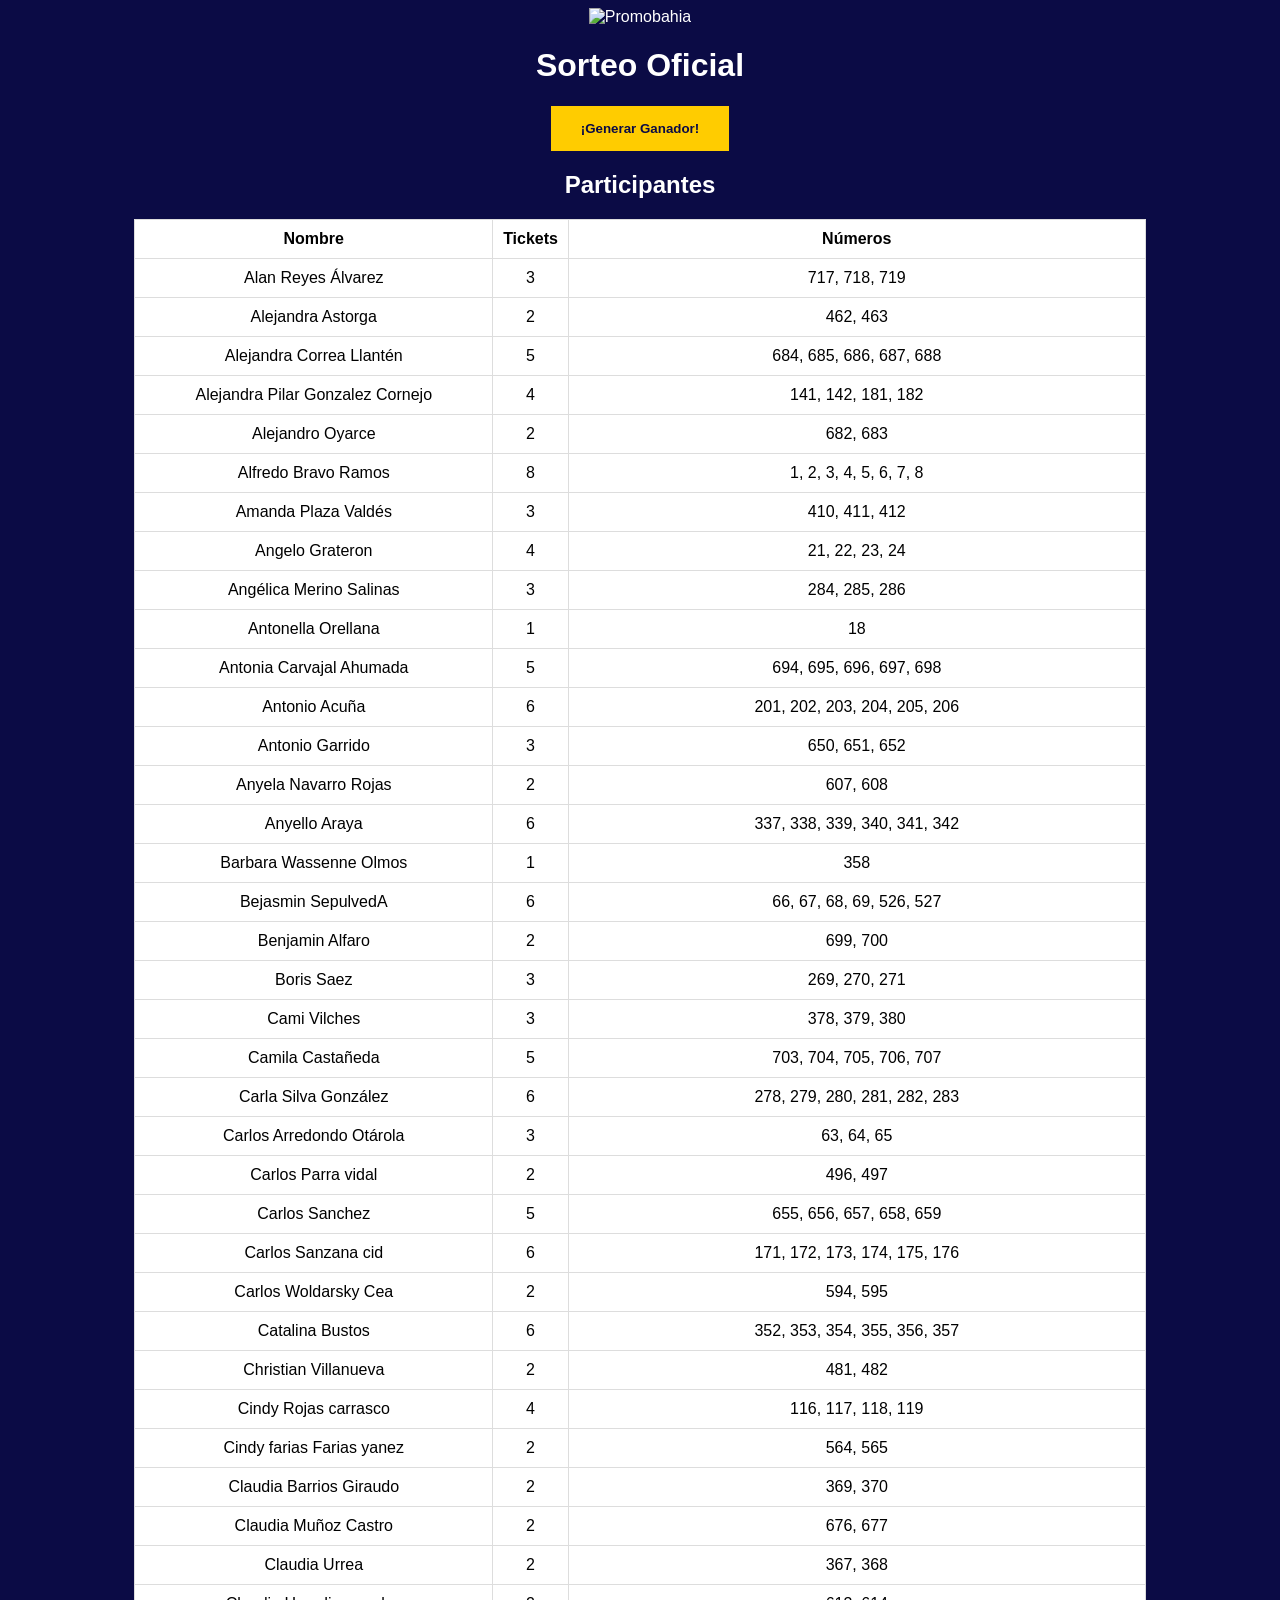
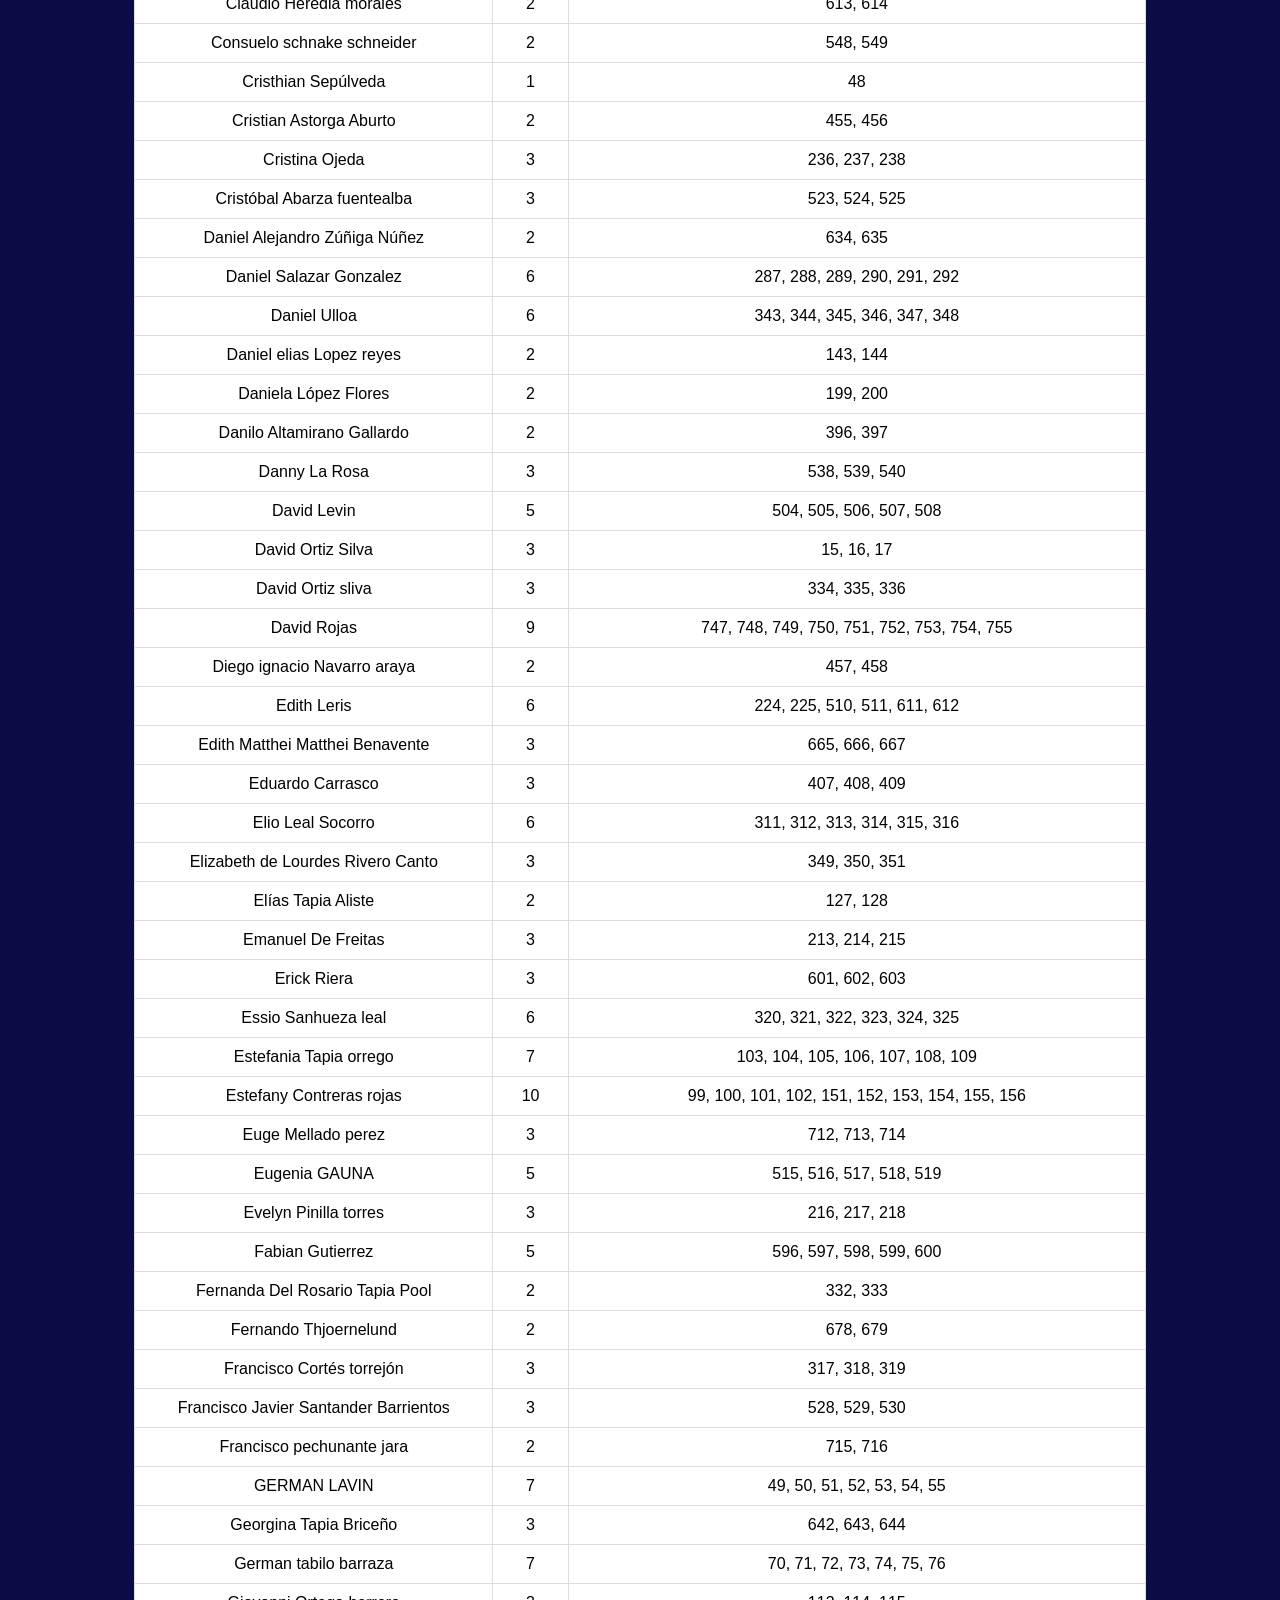
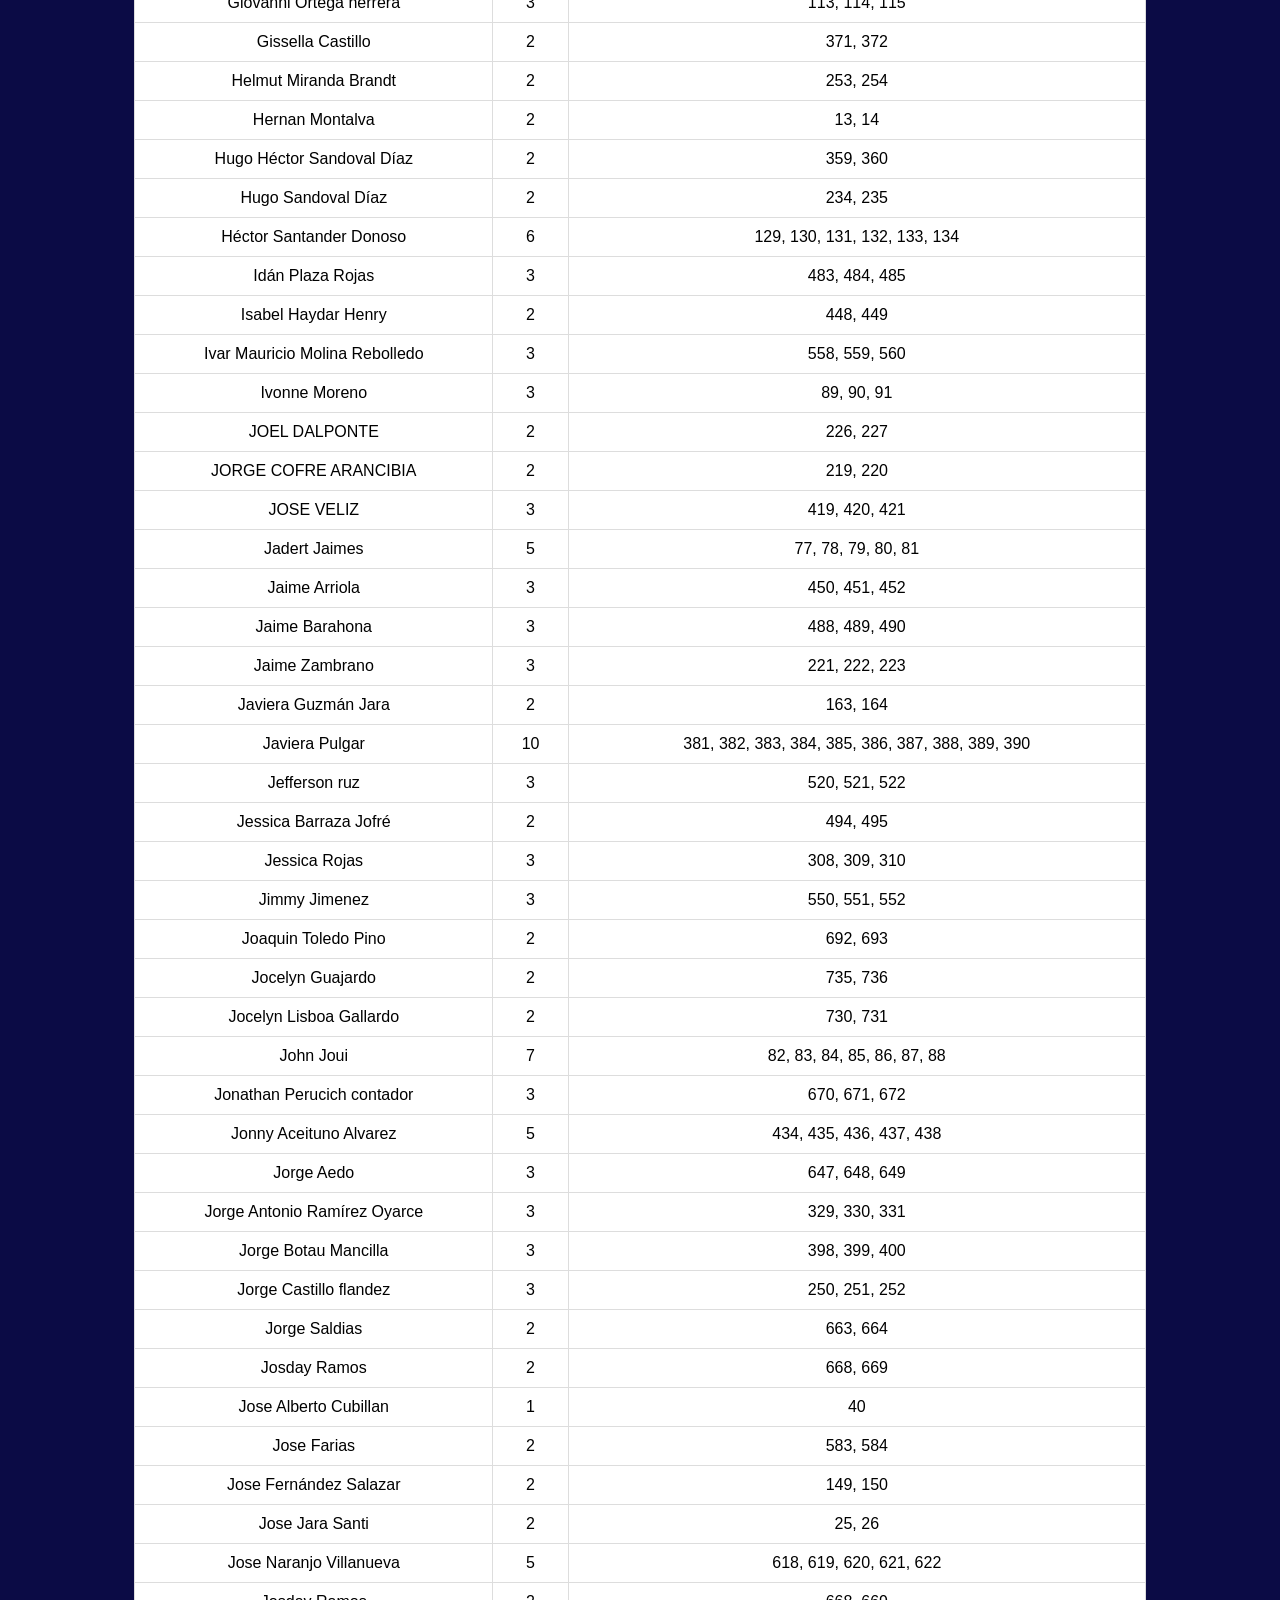
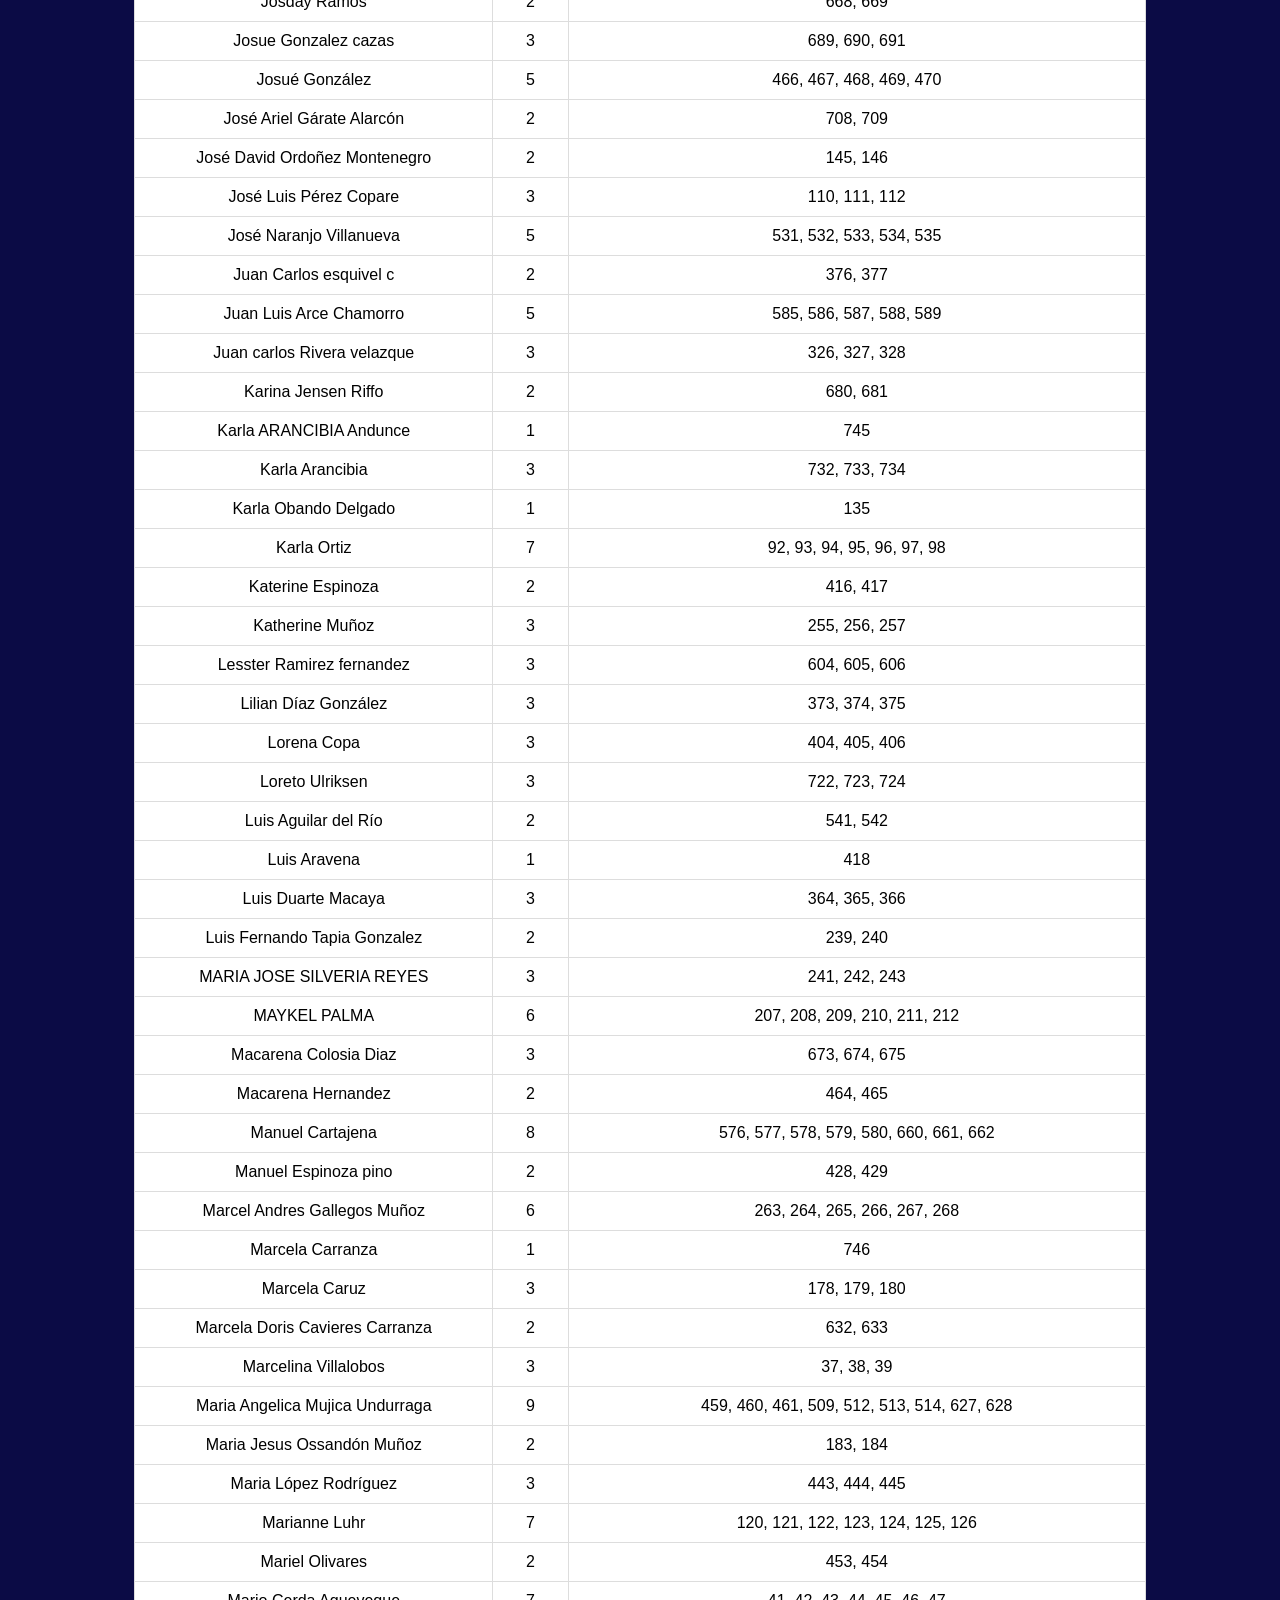
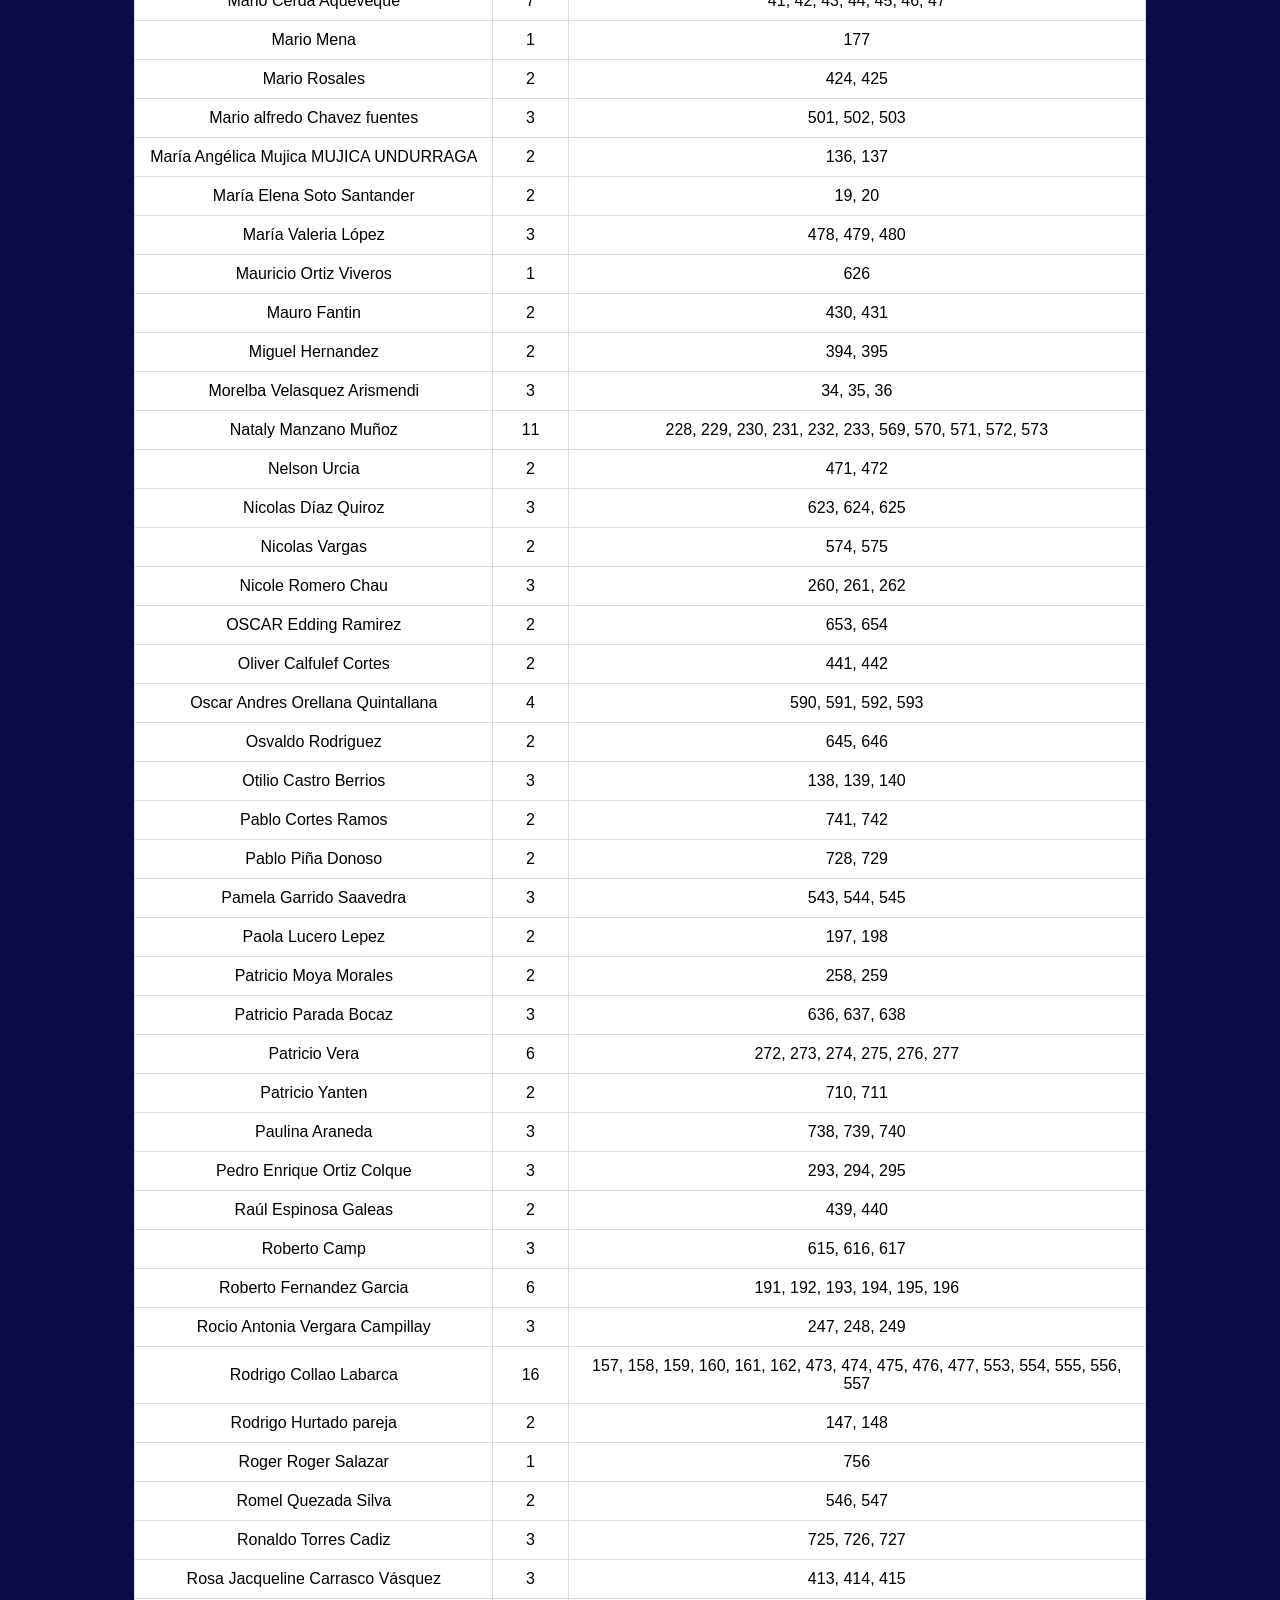
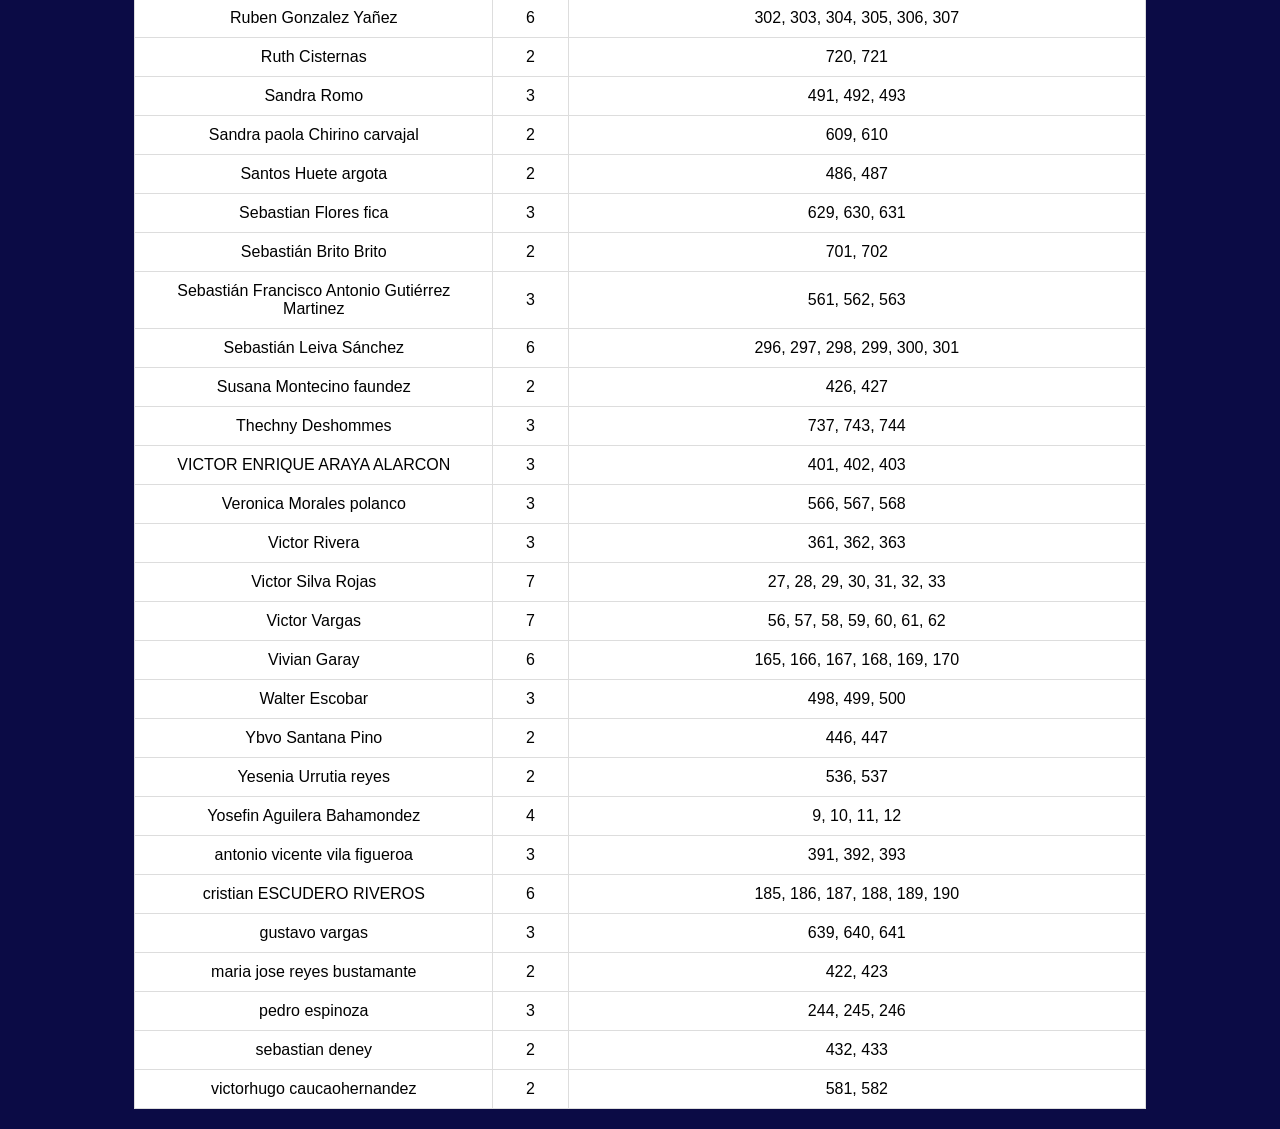
==== index.html @ 3a51100c "Add files via upload" ====
<!DOCTYPE html>
<html lang="es">
<head>
    <meta charset="UTF-8">
    <title>Sorteo Promobahia</title>
    <link rel="stylesheet" href="style.css">
</head>
<body>
    <header>
        <img src="logo-pb-fondo-blanco.png" alt="Promobahia" id="logo">
        <h1>Sorteo Oficial</h1>
    </header>

    <section id="sorteo">
        <button onclick="sortear()">¡Generar Ganador!</button>
        <div id="resultado"></div>
    </section>

    <section id="lista">
        <h2>Participantes</h2>
        <table id="tabla-participantes">
            <thead>
                <tr><th>Nombre</th><th>Tickets</th><th>Números</th></tr>
            </thead>
            <tbody id="cuerpo-tabla"></tbody>
        </table>
    </section>

    <script src="script.js"></script>
</body>
</html>
---- style.css ----
body { font-family: sans-serif; background: #0b0b45; color: white; text-align: center; }
#logo { width: 200px; }
button { background: #ffcc00; color: #0b0b45; padding: 15px 30px; font-weight: bold; border: none; cursor: pointer; }
table { width: 80%; margin: 20px auto; border-collapse: collapse; background: white; color: black; }
th, td { border: 1px solid #ddd; padding: 10px; }
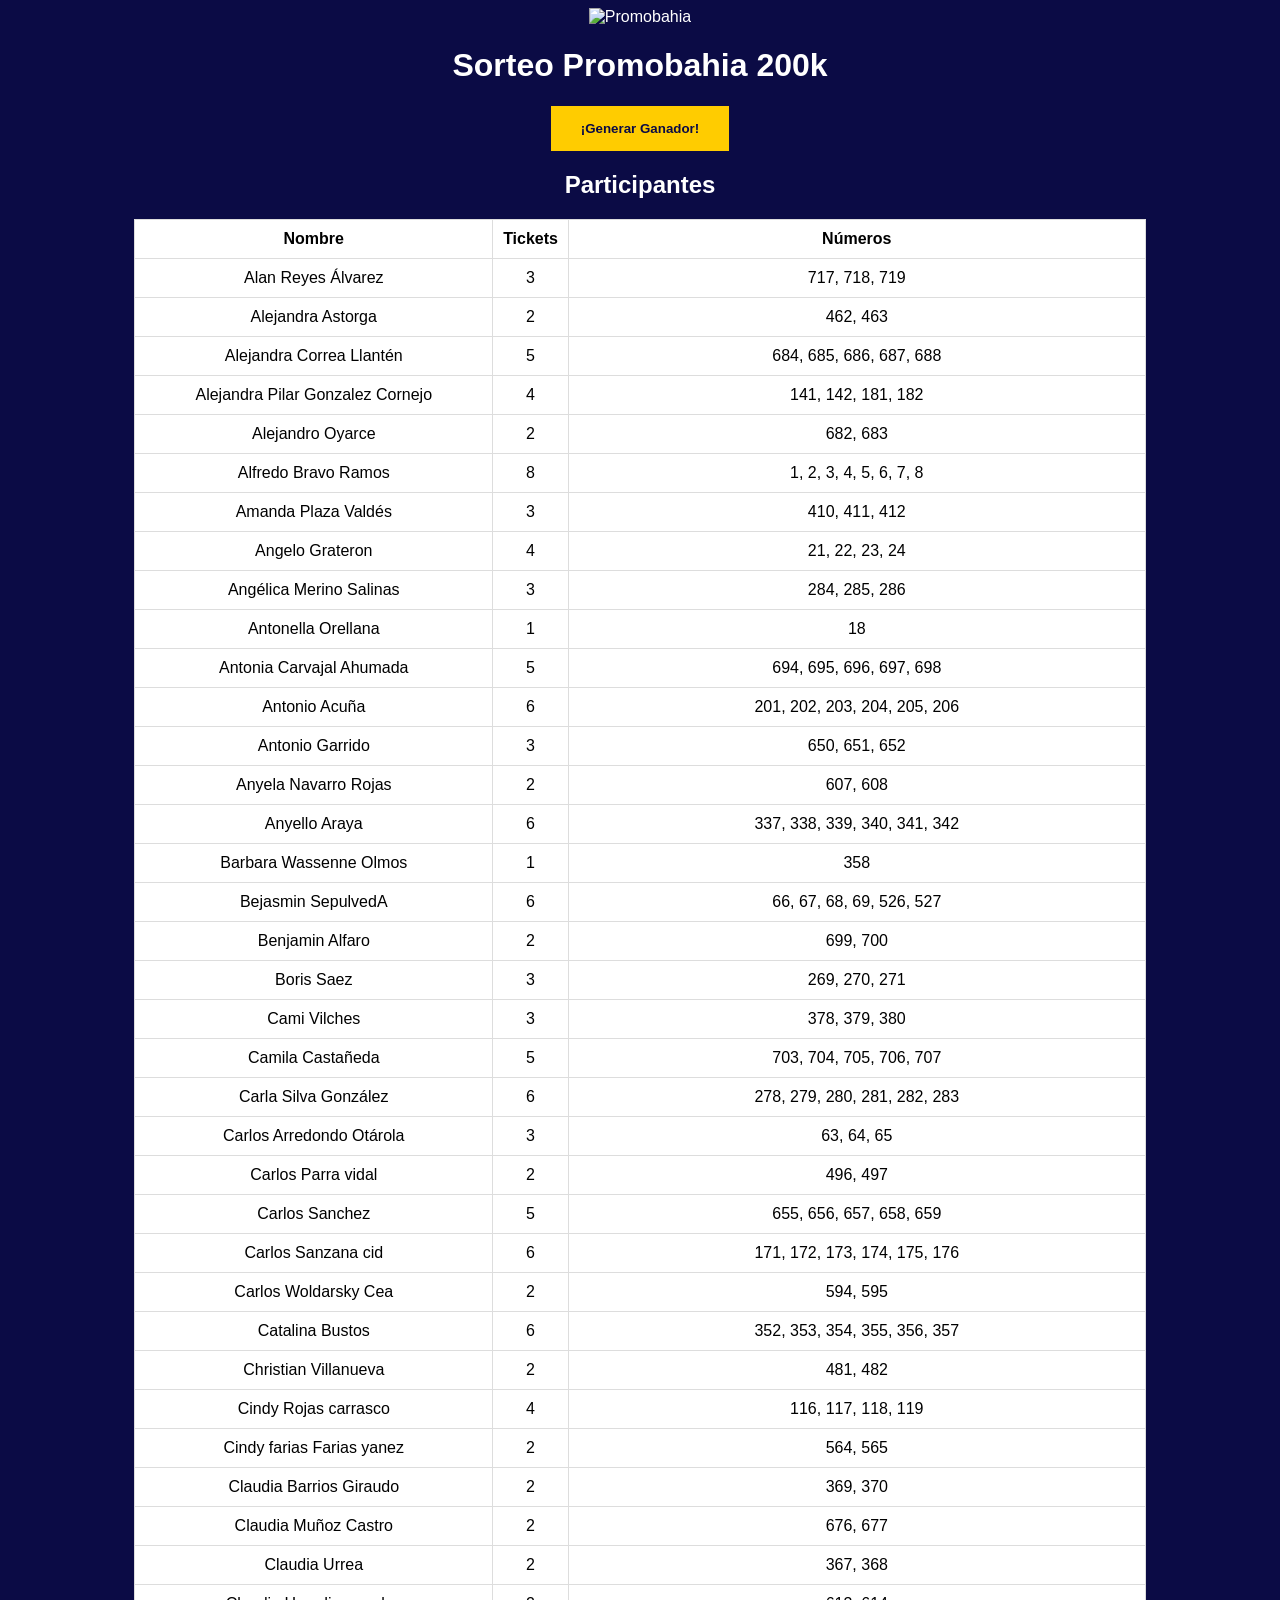
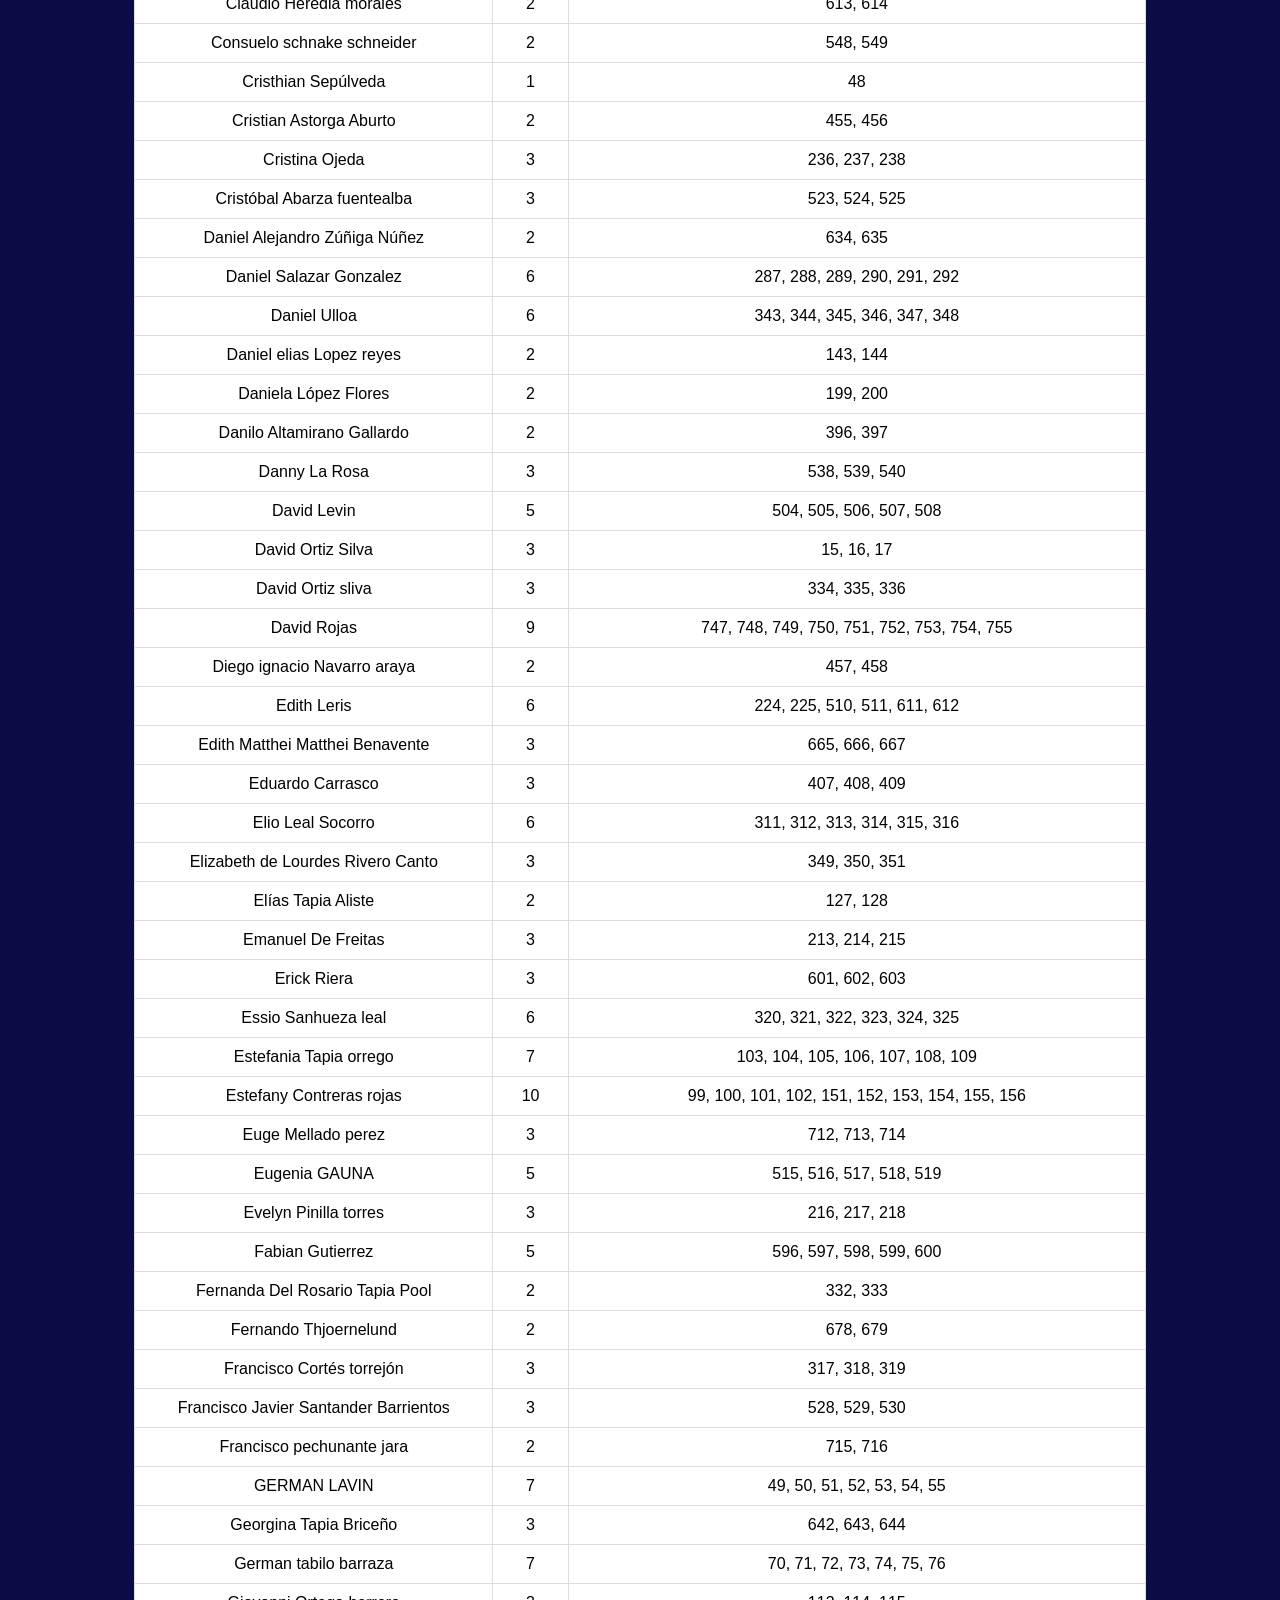
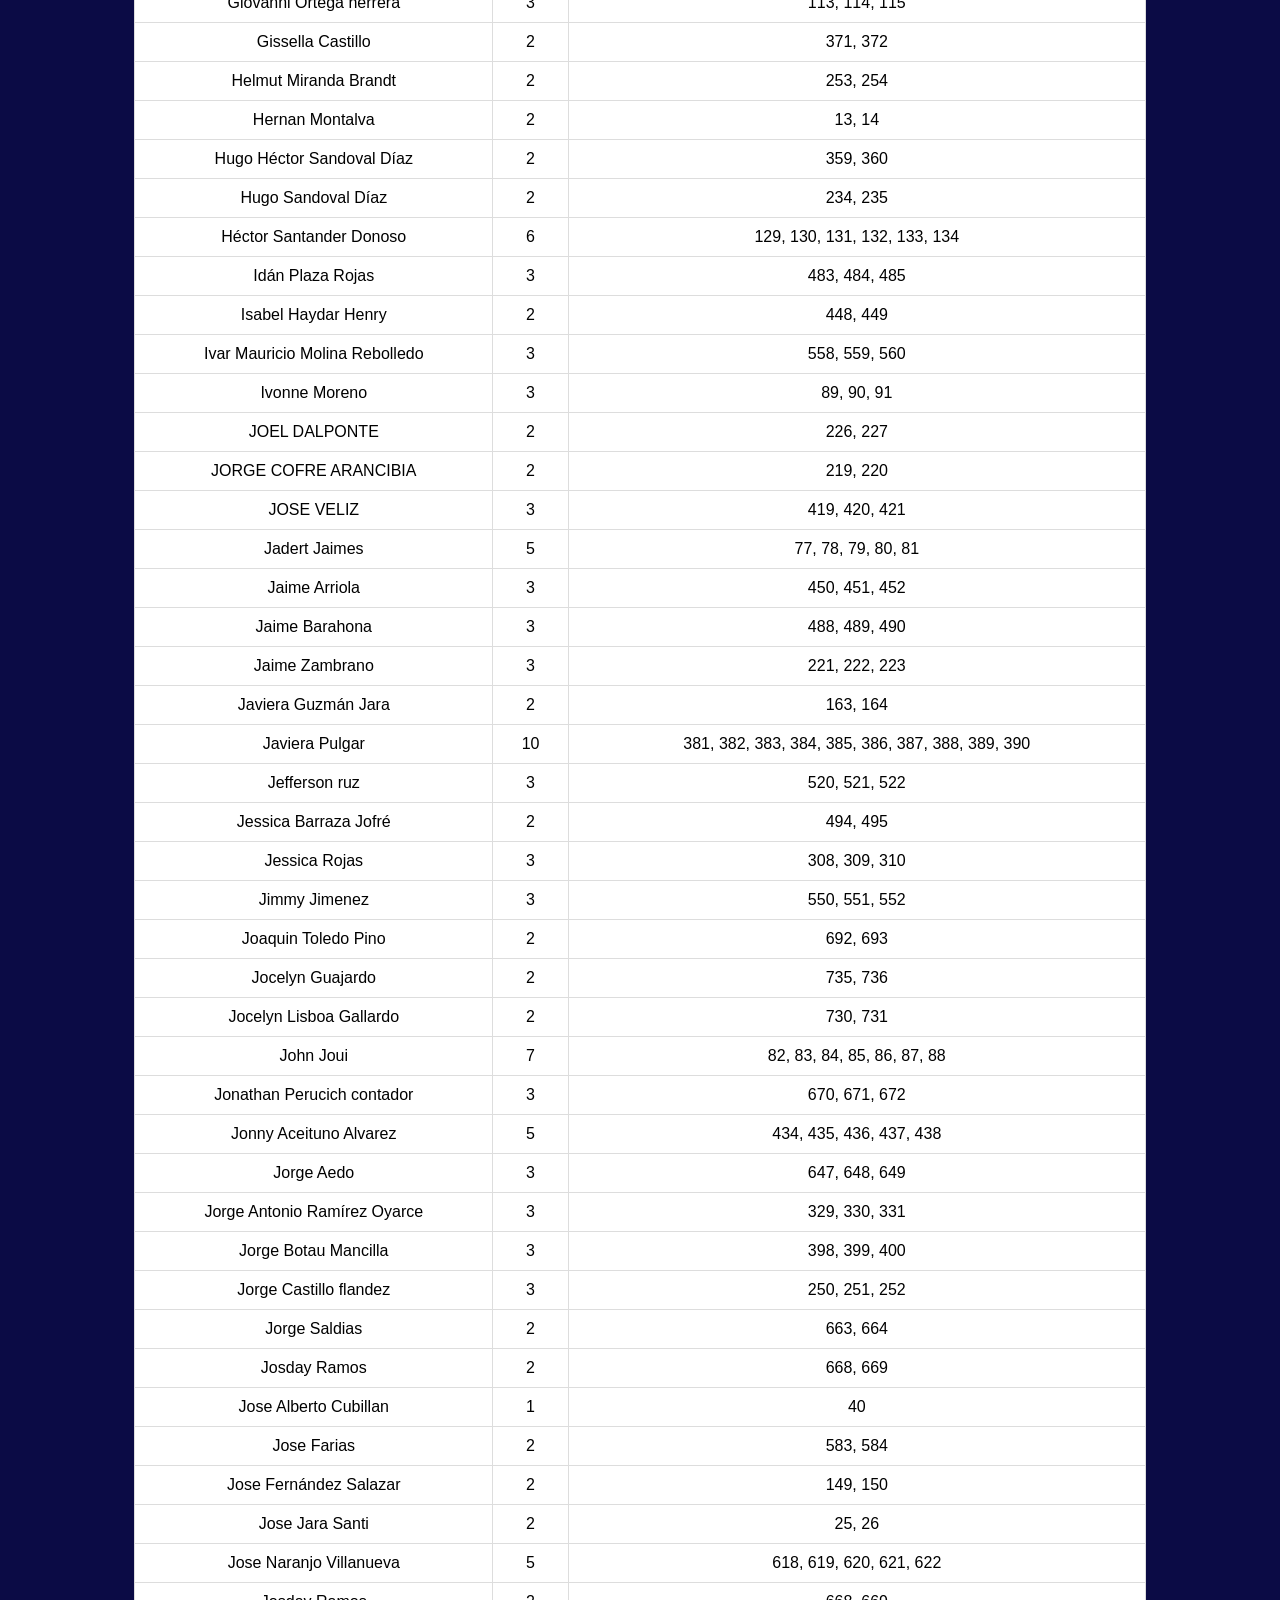
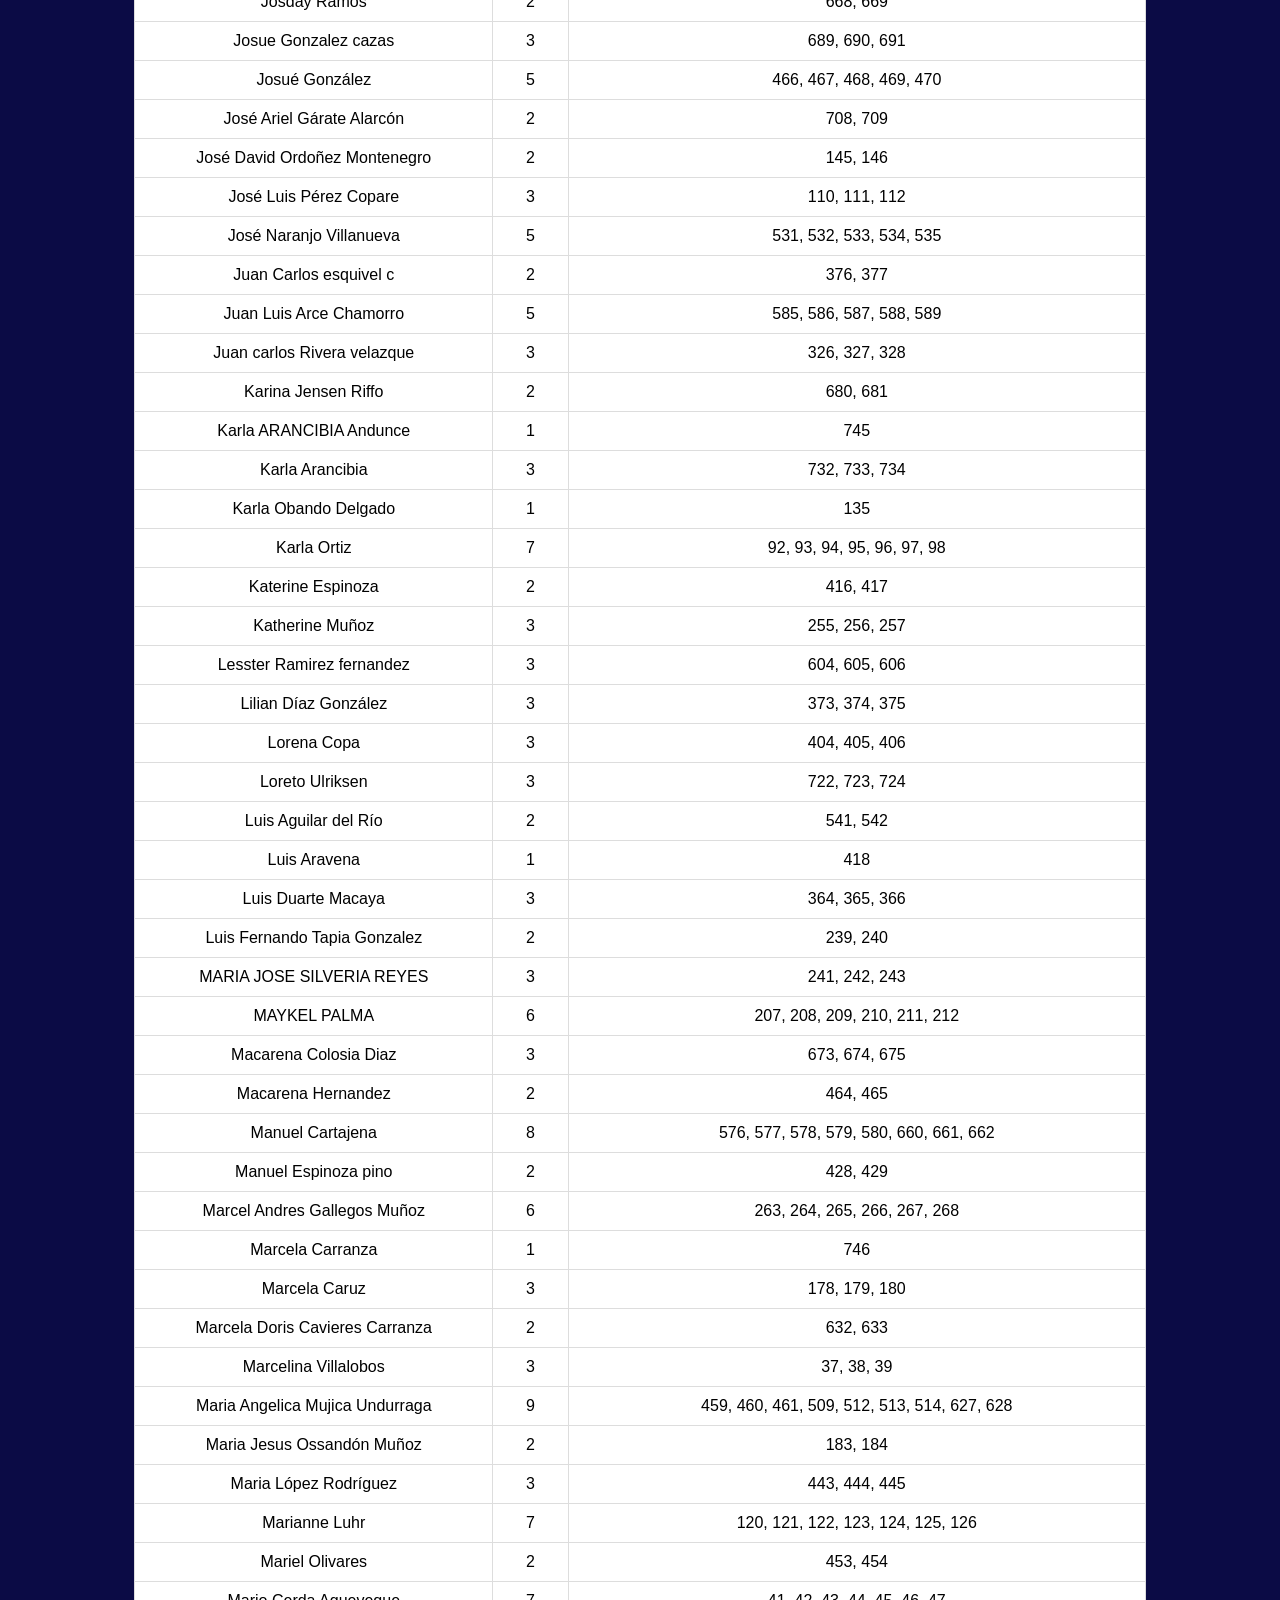
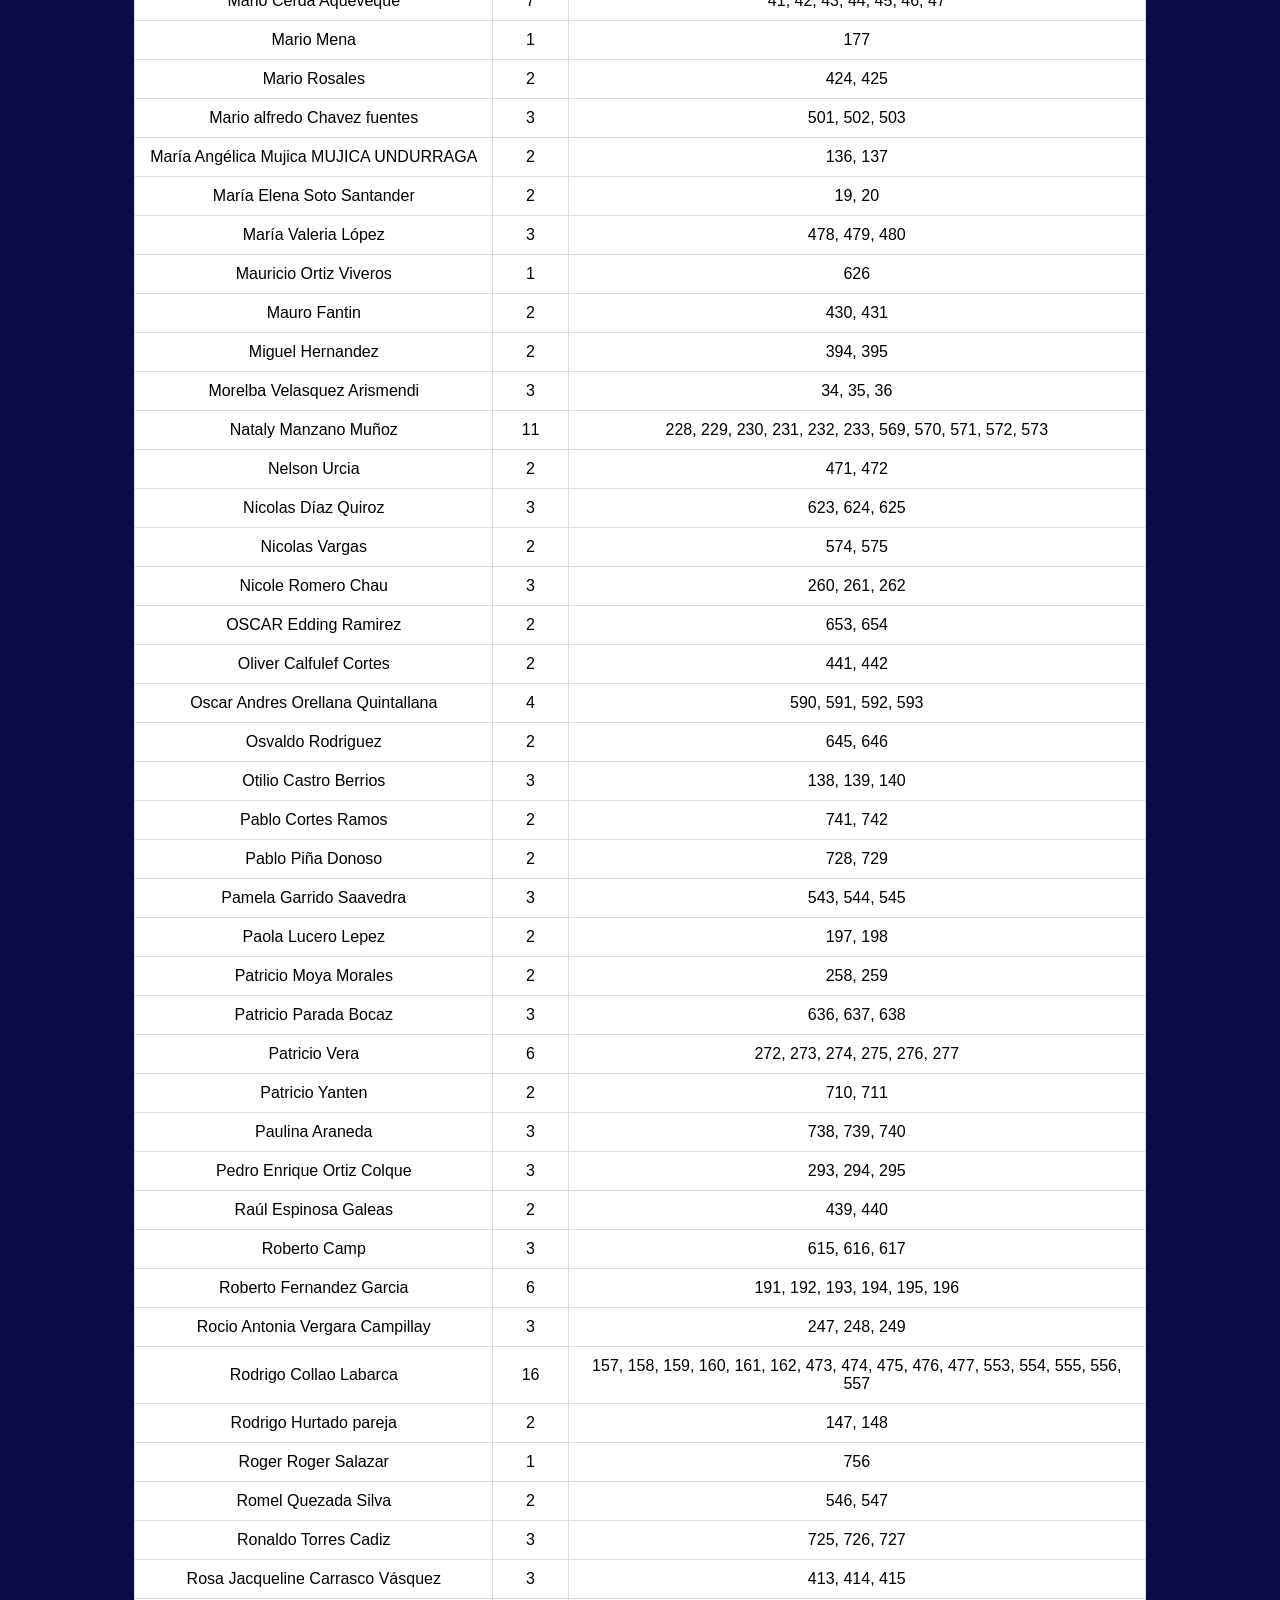
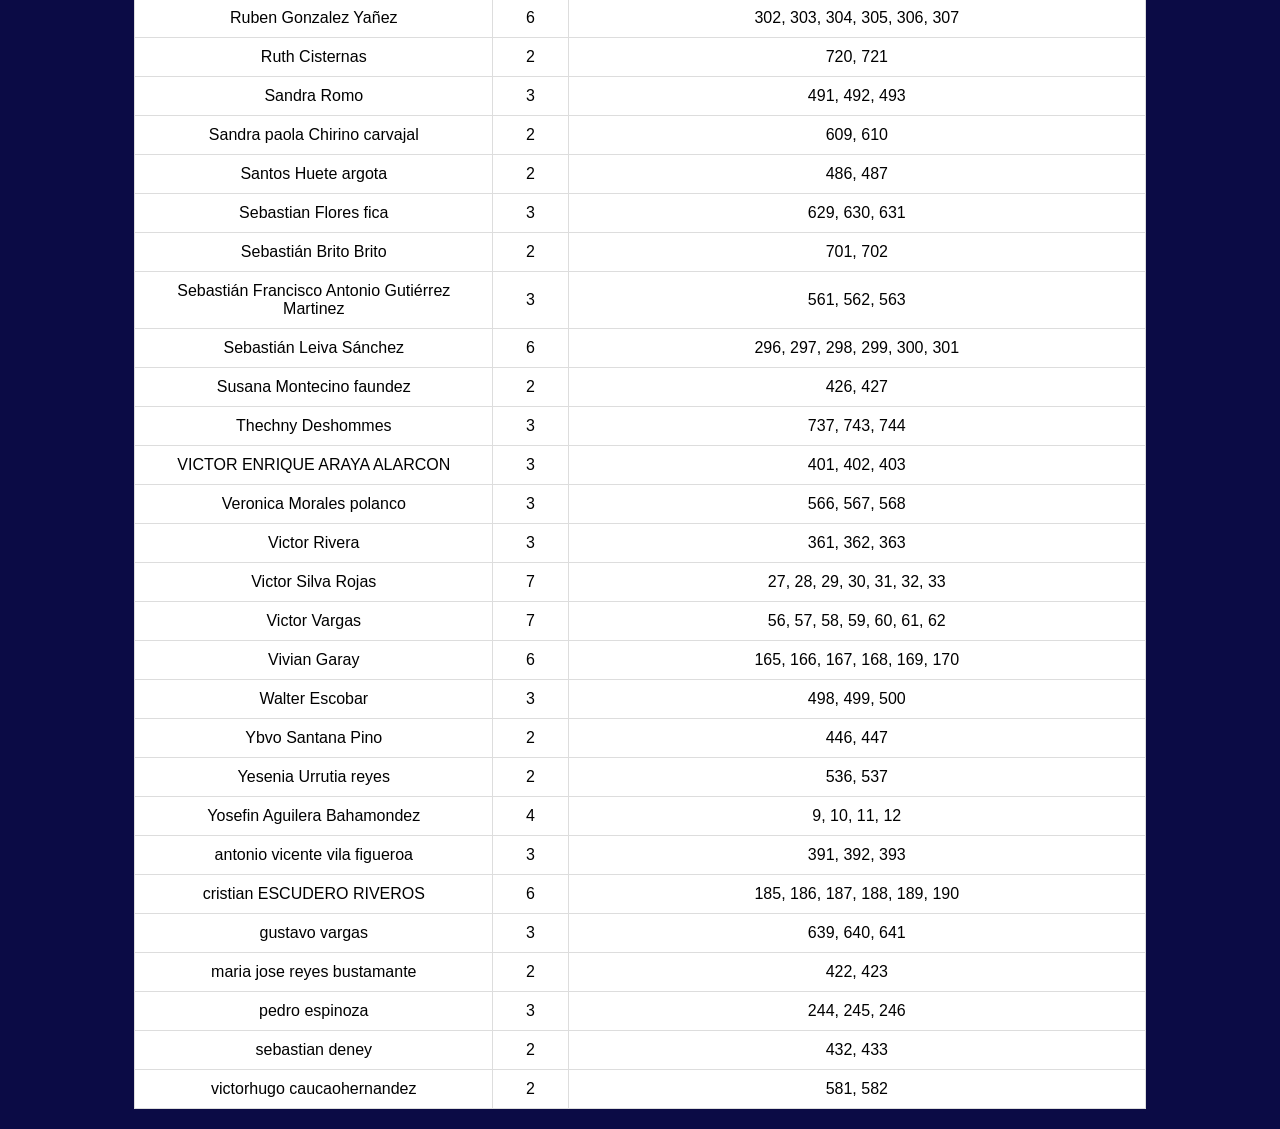
==== commit 12609927: "Update title and header for 200k raffle" ====
--- a/index.html
+++ b/index.html
@@ -2,13 +2,13 @@
 <html lang="es">
 <head>
     <meta charset="UTF-8">
-    <title>Sorteo Promobahia</title>
+    <title>Sorteo Promobahia 200k</title>
     <link rel="stylesheet" href="style.css">
 </head>
 <body>
     <header>
         <img src="logo-pb-fondo-blanco.png" alt="Promobahia" id="logo">
-        <h1>Sorteo Oficial</h1>
+        <h1>Sorteo Promobahia 200k</h1>
     </header>
 
     <section id="sorteo">
@@ -28,4 +28,4 @@
 
     <script src="script.js"></script>
 </body>
-</html>+</html>
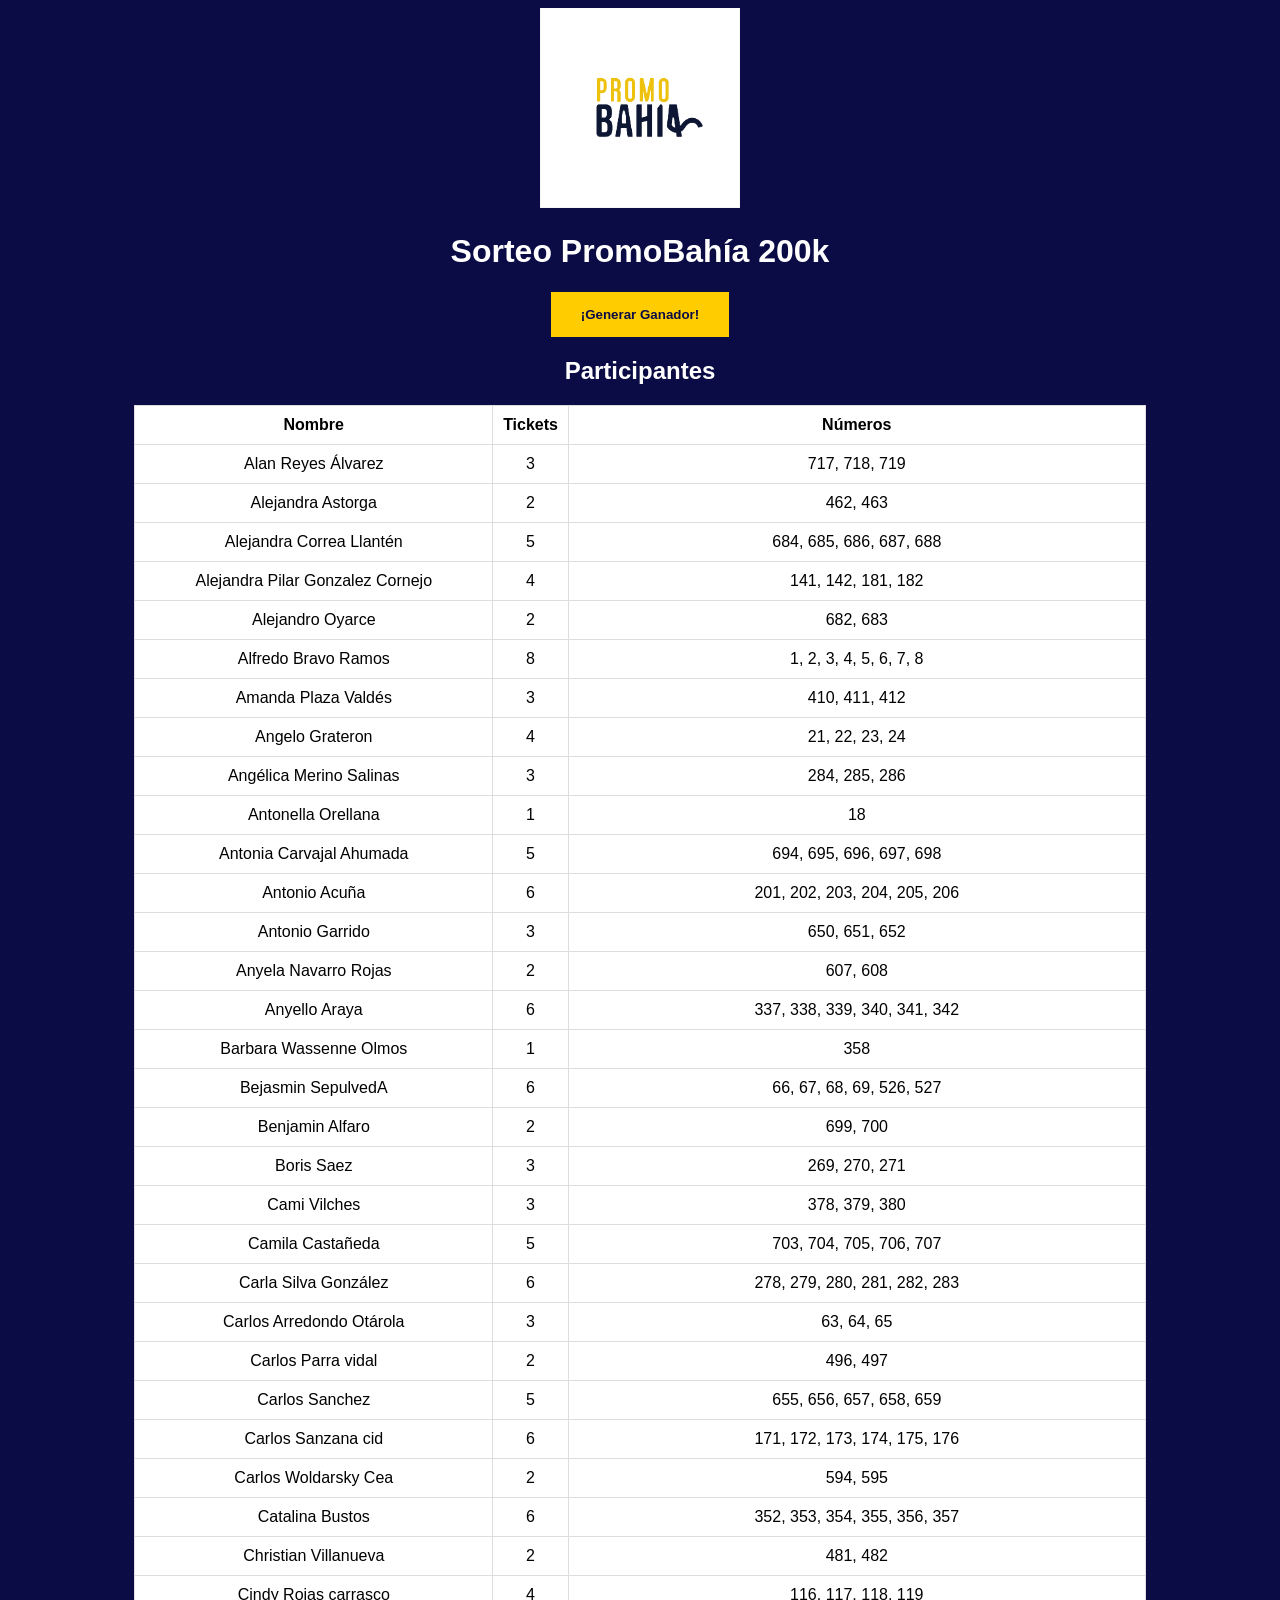
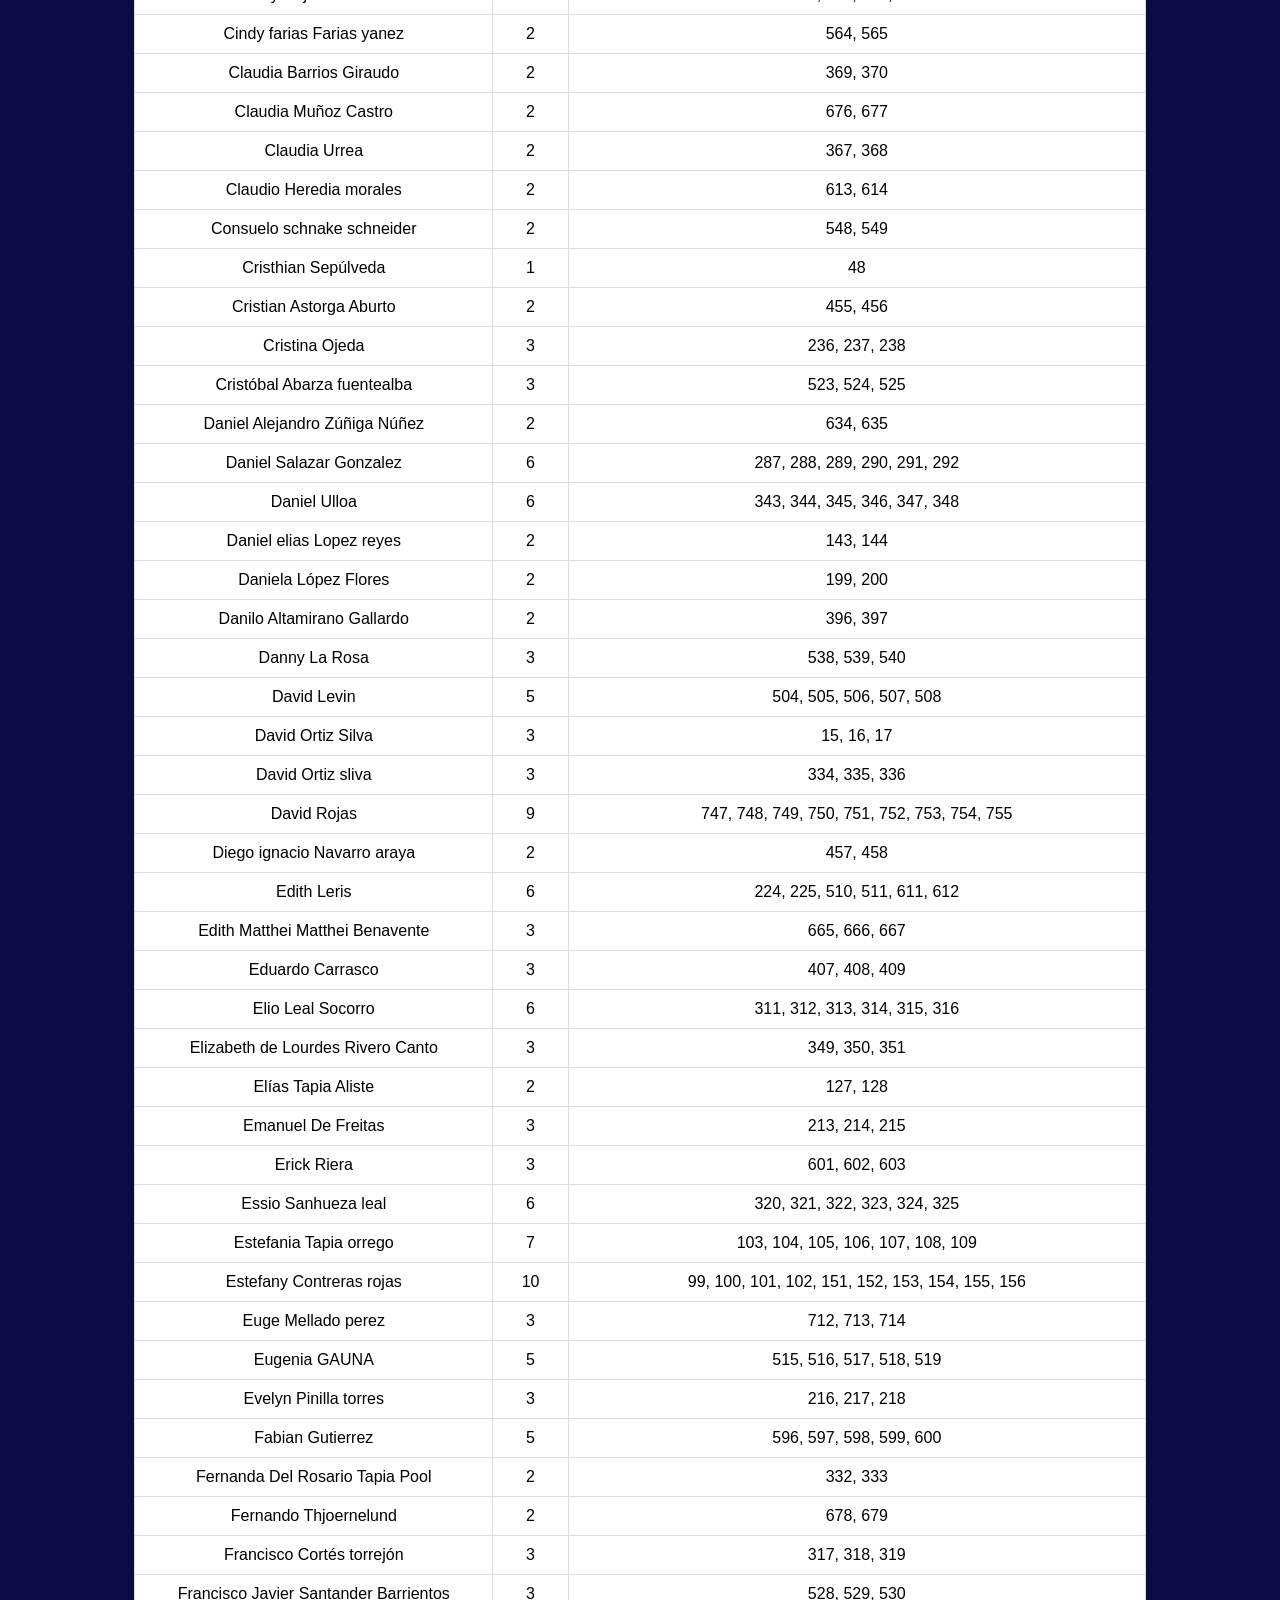
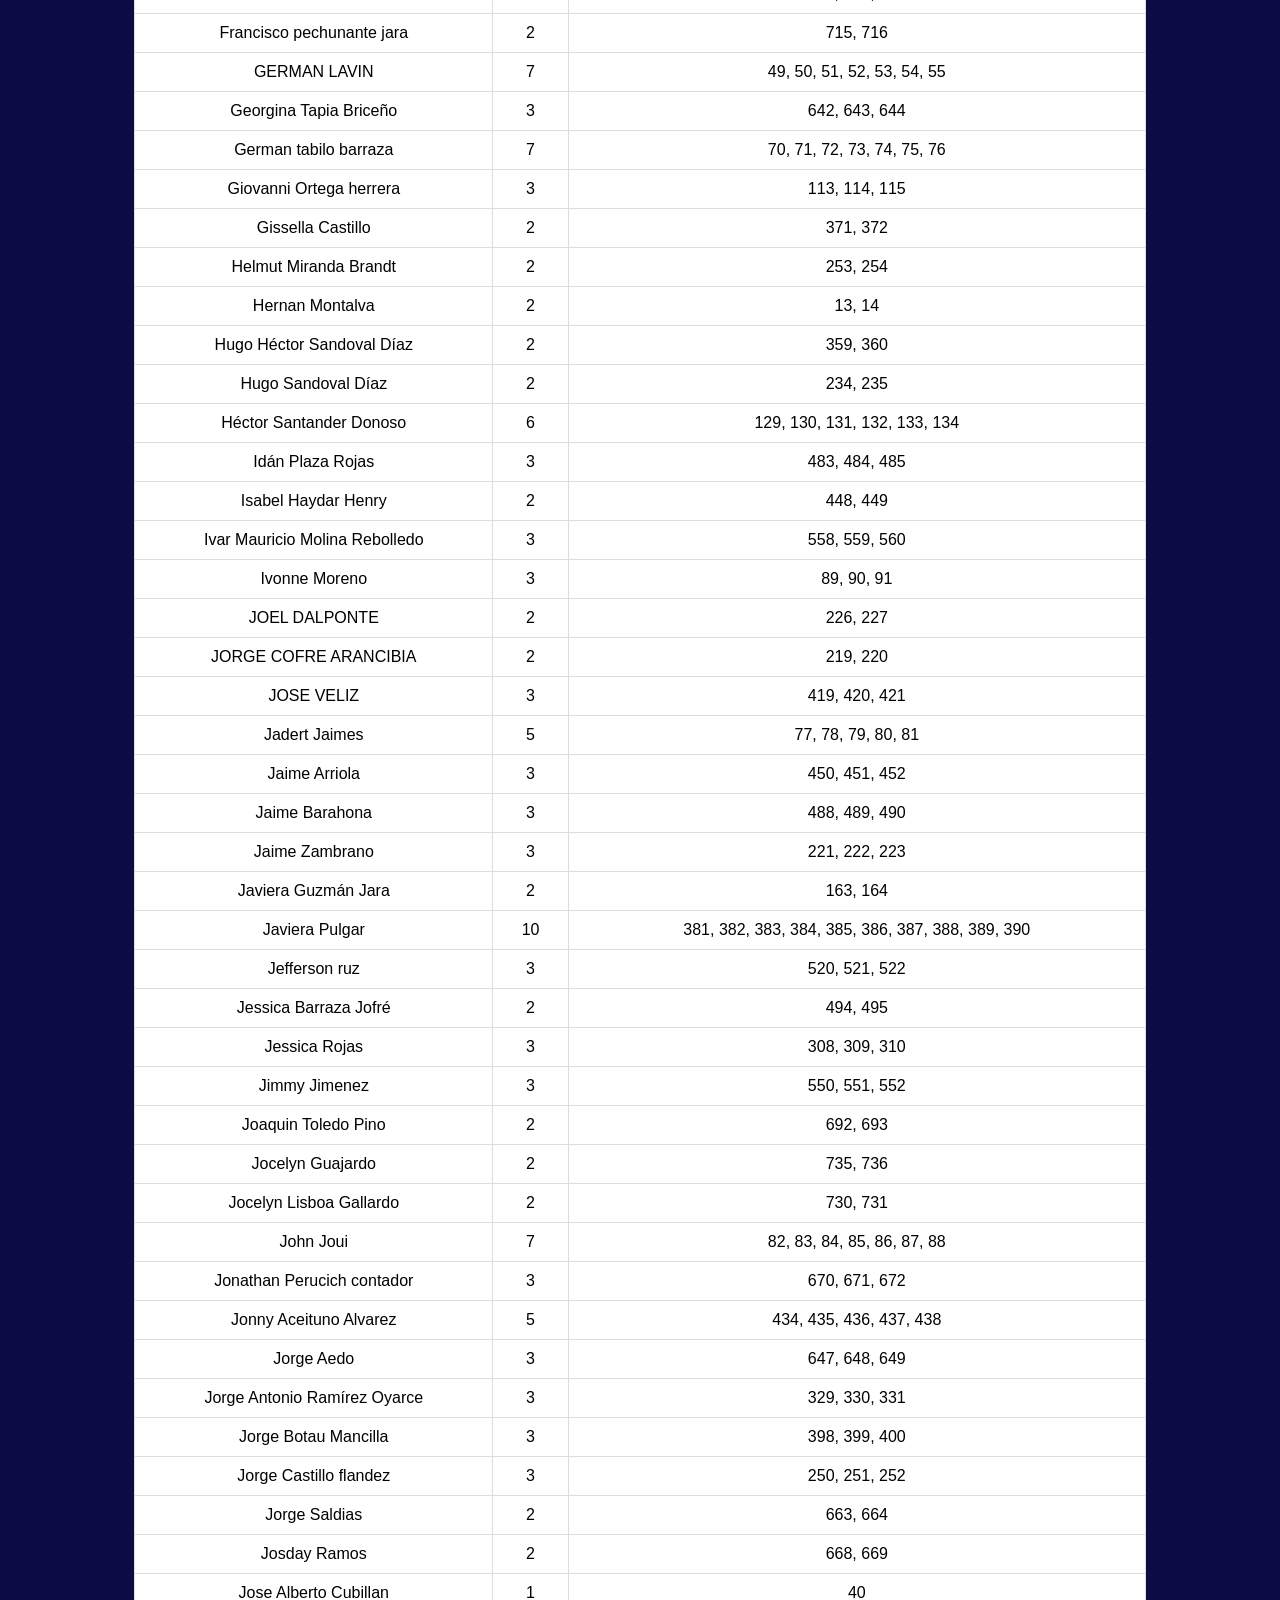
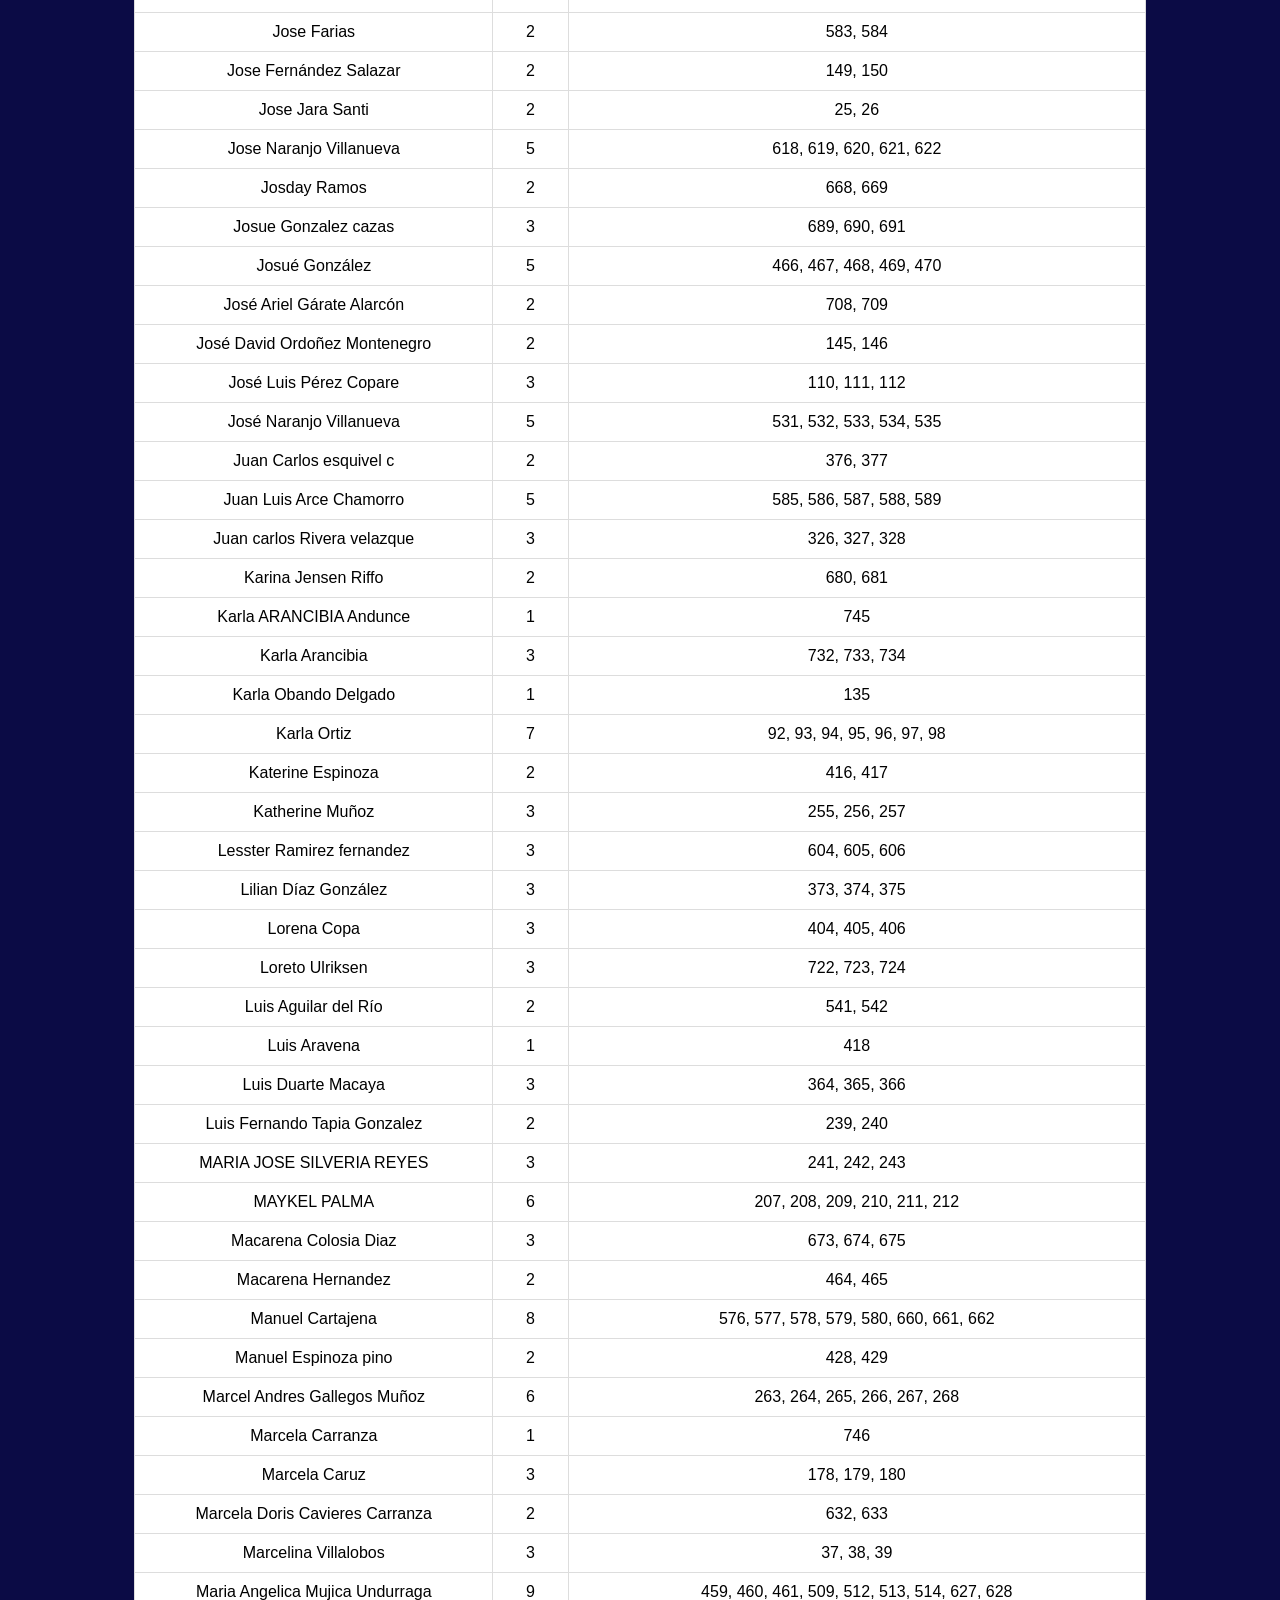
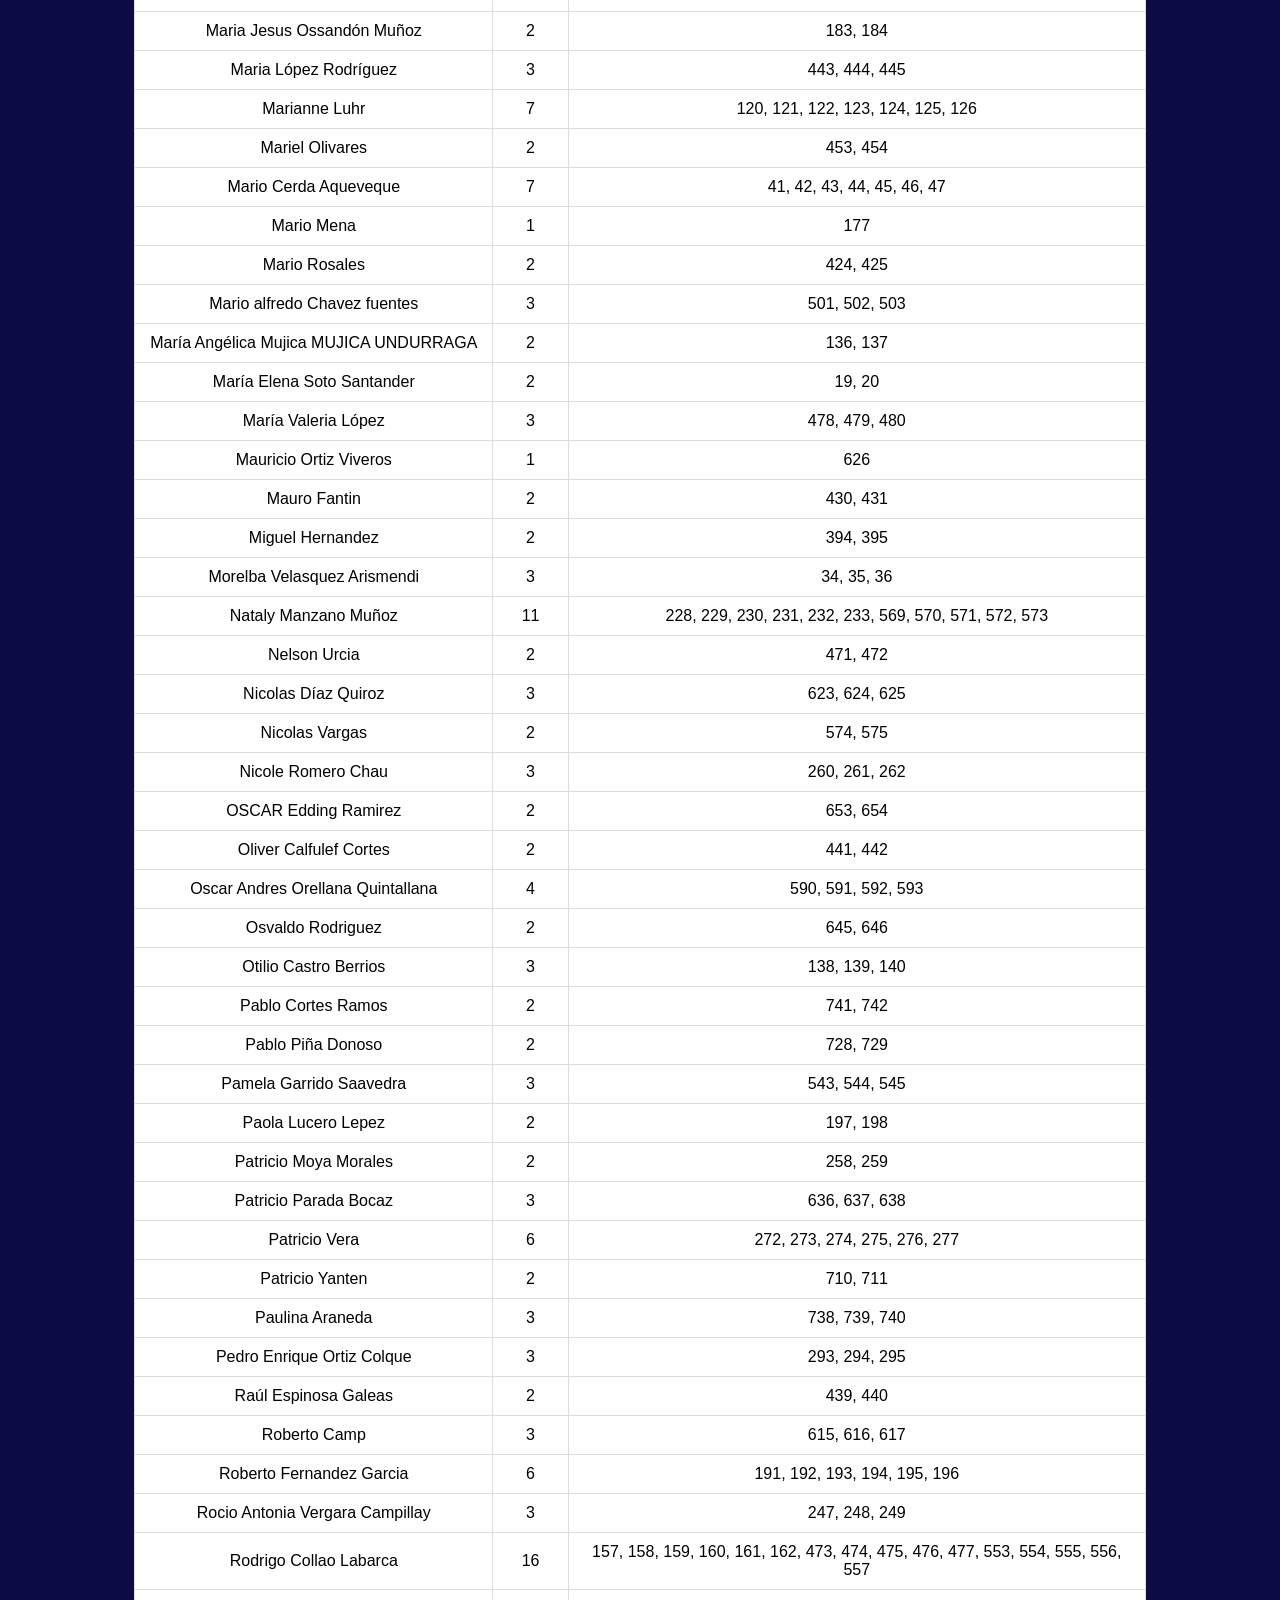
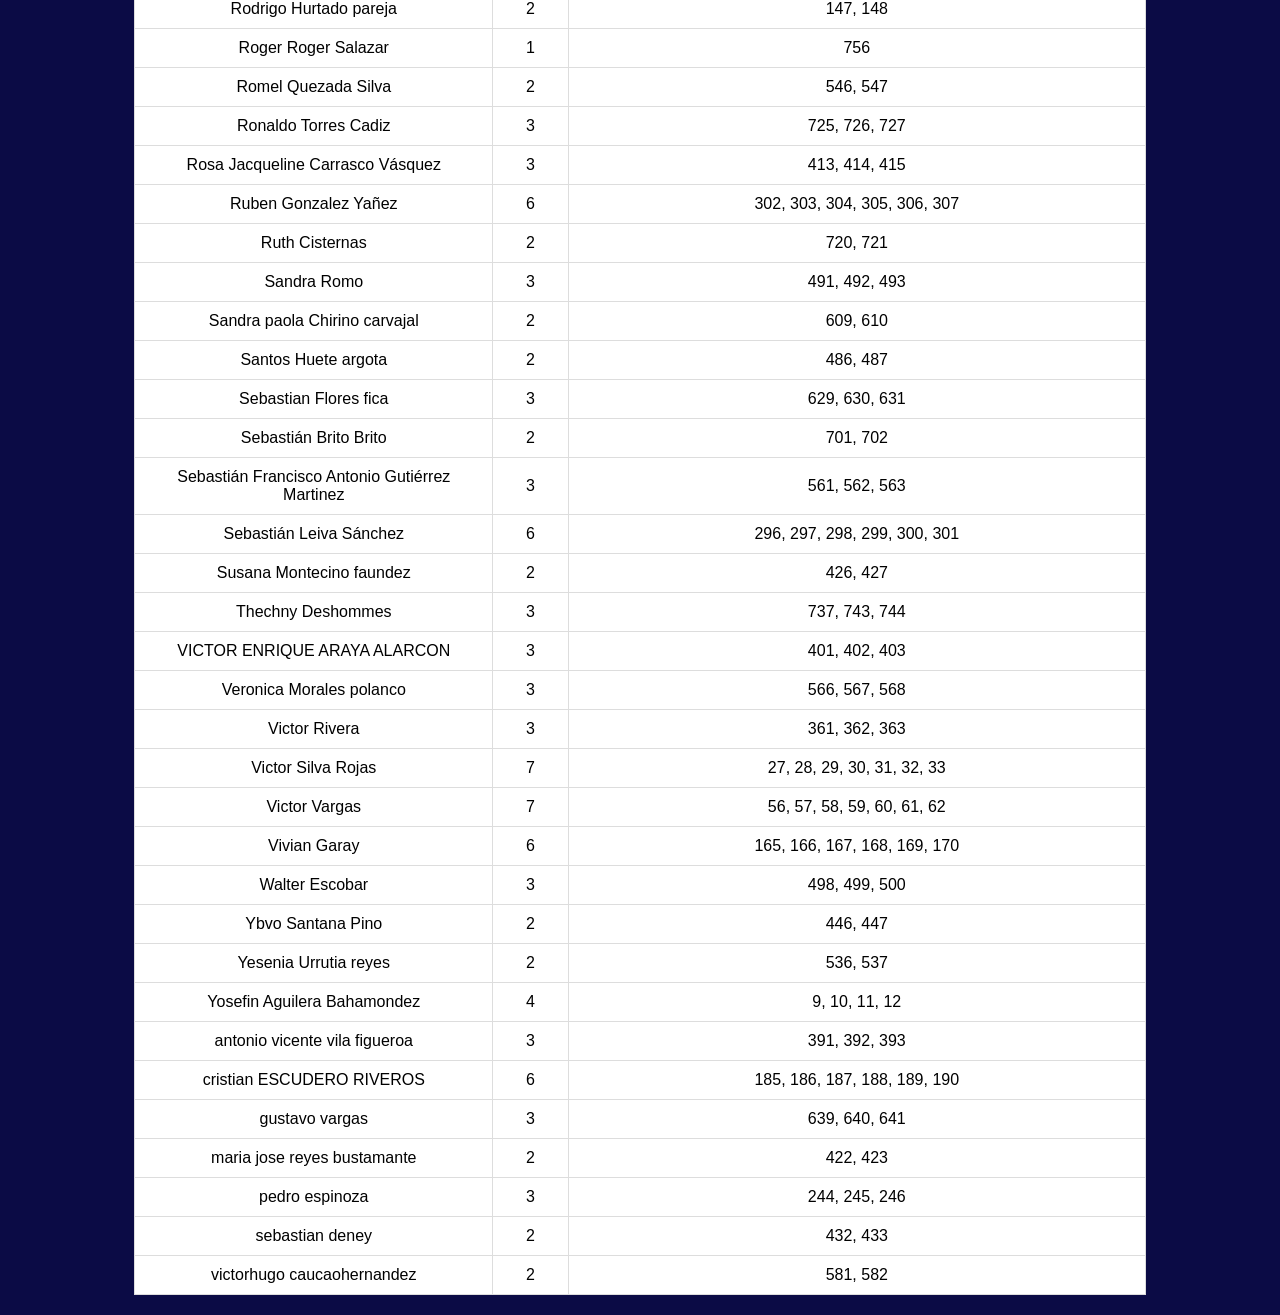
==== commit 228f9255: "Update index.html" ====
--- a/index.html
+++ b/index.html
@@ -2,13 +2,13 @@
 <html lang="es">
 <head>
     <meta charset="UTF-8">
-    <title>Sorteo Promobahia 200k</title>
+    <title>Sorteo PromoBahía 200k</title>
     <link rel="stylesheet" href="style.css">
 </head>
 <body>
     <header>
         <img src="logo-pb-fondo-blanco.png" alt="Promobahia" id="logo">
-        <h1>Sorteo Promobahia 200k</h1>
+        <h1>Sorteo PromoBahía 200k</h1>
     </header>
 
     <section id="sorteo">
